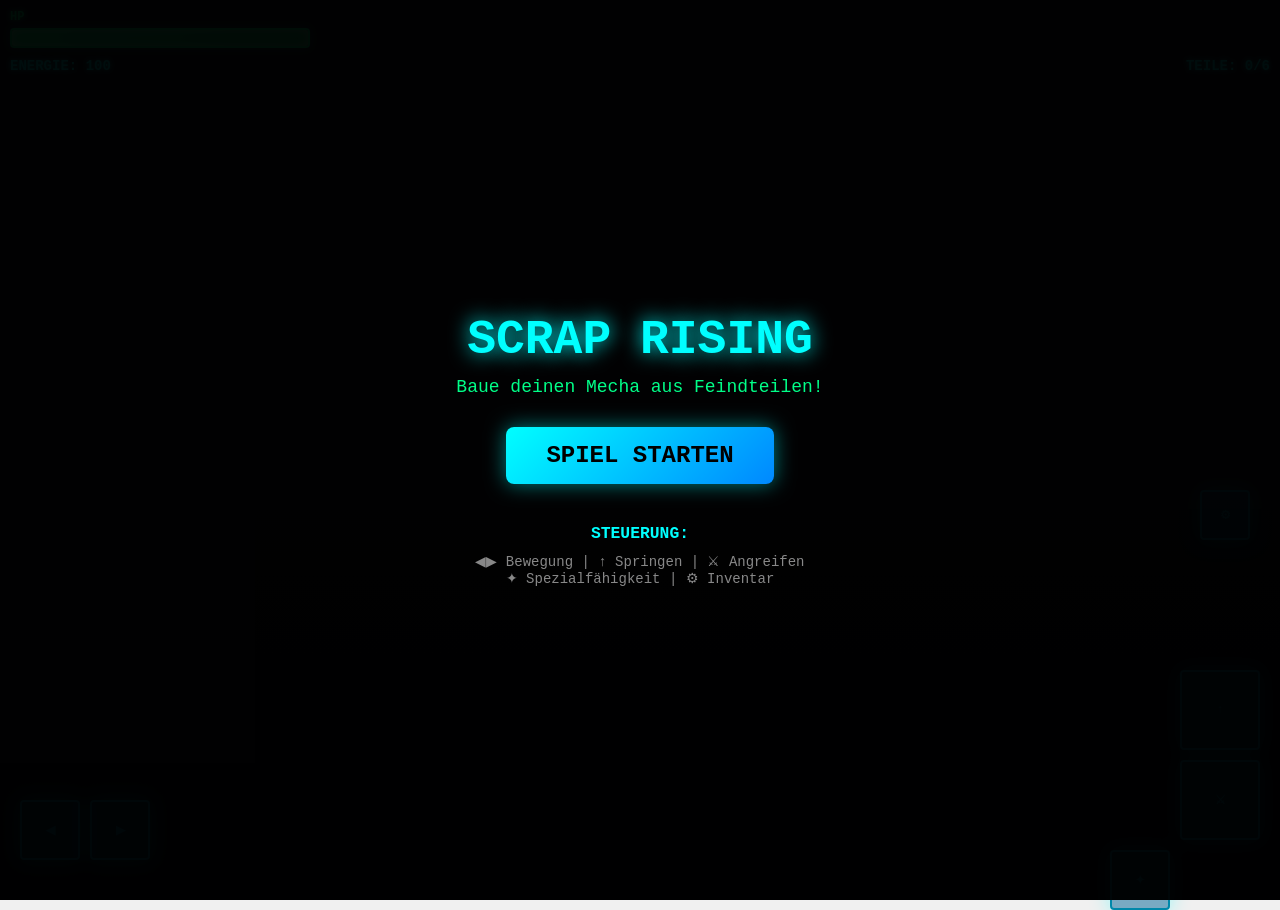
==== index.html @ 5afc449d "Integrate grid-based inventory system into Scrap Rising MAJOR INTEGRATION: - Copied all grid invento" ====
<!DOCTYPE html>
<html lang="de">
<head>
    <meta charset="UTF-8">
    <meta name="viewport" content="width=device-width, initial-scale=1.0, maximum-scale=1.0, user-scalable=no">
    <meta name="apple-mobile-web-app-capable" content="yes">
    <meta name="mobile-web-app-capable" content="yes">
    <title>Scrap Rising - Mobile Mecha Platformer</title>
    <link rel="stylesheet" href="css/style.css">
    <link rel="stylesheet" href="css/inventory.css">
    <link rel="stylesheet" href="css/animations.css">
    <link rel="stylesheet" href="css/mobile.css">
</head>
<body>
    <div id="game-container">
        <canvas id="gameCanvas"></canvas>

        <!-- HUD Overlay -->
        <div id="hud">
            <div class="hud-top">
                <div class="health-bar">
                    <div class="bar-label">HP</div>
                    <div class="bar-container">
                        <div id="playerHealthBar" class="bar-fill"></div>
                    </div>
                </div>
                <div class="boss-health" id="bossHealth" style="display: none;">
                    <div class="bar-label">BOSS</div>
                    <div class="bar-container">
                        <div id="bossHealthBar" class="bar-fill boss"></div>
                    </div>
                </div>
            </div>
            <div class="hud-info">
                <div id="energyDisplay">ENERGIE: <span id="energyValue">100</span></div>
                <div id="partsDisplay">TEILE: <span id="partsValue">0/6</span></div>
            </div>
        </div>

        <!-- Inventory Screen (hidden by default) -->
        <div id="inventoryScreen" class="screen-overlay" style="display: none;">
            <div class="inventory-container">
                <h2>INVENTAR</h2>
                <div class="inventory-filters">
                    <button class="filter-btn active" data-filter="all">ALLE</button>
                    <button class="filter-btn" data-filter="temporary">TEMPORÄR</button>
                    <button class="filter-btn" data-filter="permanent">PERMANENT</button>
                </div>

                <div class="equipped-section">
                    <h3>AUSGERÜSTET</h3>
                    <div class="equipped-grid">
                        <div class="equip-slot" data-slot="head">
                            <div class="slot-label">KOPF</div>
                            <div class="slot-content" id="equip-head"></div>
                        </div>
                        <div class="equip-slot" data-slot="torso">
                            <div class="slot-label">TORSO</div>
                            <div class="slot-content" id="equip-torso"></div>
                        </div>
                        <div class="equip-slot" data-slot="leftArm">
                            <div class="slot-label">L-ARM</div>
                            <div class="slot-content" id="equip-leftArm"></div>
                        </div>
                        <div class="equip-slot" data-slot="rightArm">
                            <div class="slot-label">R-ARM</div>
                            <div class="slot-content" id="equip-rightArm"></div>
                        </div>
                        <div class="equip-slot" data-slot="legs">
                            <div class="slot-label">BEINE</div>
                            <div class="slot-content" id="equip-legs"></div>
                        </div>
                        <div class="equip-slot" data-slot="back">
                            <div class="slot-label">RÜCKEN</div>
                            <div class="slot-content" id="equip-back"></div>
                        </div>
                    </div>
                </div>

                <div class="inventory-section">
                    <h3>GESAMMELTE TEILE</h3>
                    <div id="inventoryGrid" class="inventory-grid"></div>
                </div>

                <div class="combination-section">
                    <h3>KOMBINATION</h3>
                    <div class="combo-area">
                        <div class="combo-slots">
                            <div class="combo-slot" id="combo-slot-1"></div>
                            <div class="combo-slot" id="combo-slot-2"></div>
                            <div class="combo-slot" id="combo-slot-3"></div>
                        </div>
                        <div class="combo-arrow">→</div>
                        <div class="combo-result" id="combo-result"></div>
                    </div>
                    <button id="combineBtn" class="combine-btn" disabled>KOMBINIEREN</button>
                </div>

                <button id="closeInventory" class="close-btn">SCHLIESSEN</button>
            </div>
        </div>

        <!-- Touch Controls -->
        <div id="touchControls">
            <div class="dpad-container">
                <button class="control-btn dpad-btn" id="btnLeft" data-action="left">◀</button>
                <button class="control-btn dpad-btn" id="btnRight" data-action="right">▶</button>
            </div>
            <div class="action-container">
                <button class="control-btn action-btn" id="btnJump" data-action="jump">↑</button>
                <button class="control-btn action-btn" id="btnAttack" data-action="attack">⚔</button>
                <button class="control-btn special-btn" id="btnSpecial" data-action="special">✦</button>
                <button class="control-btn inv-btn" id="btnInventory" data-action="inventory">⚙</button>
            </div>
        </div>

        <!-- Start Screen -->
        <div id="startScreen" class="screen-overlay">
            <div class="start-container">
                <h1>SCRAP RISING</h1>
                <p class="tagline">Baue deinen Mecha aus Feindteilen!</p>
                <button id="startBtn" class="start-btn">SPIEL STARTEN</button>
                <div class="instructions">
                    <h3>STEUERUNG:</h3>
                    <p>◀▶ Bewegung | ↑ Springen | ⚔ Angreifen</p>
                    <p>✦ Spezialfähigkeit | ⚙ Inventar</p>
                </div>
            </div>
        </div>

        <!-- Game Over Screen -->
        <div id="gameOverScreen" class="screen-overlay" style="display: none;">
            <div class="gameover-container">
                <h1>GAME OVER</h1>
                <p id="gameOverMessage"></p>
                <button id="restartBtn" class="start-btn">NEUSTART</button>
            </div>
        </div>
    </div>

    <!-- Game Scripts -->
    <!-- Grid Inventory System (Core) -->
    <script src="js/parts.js"></script>
    <script src="js/rotation.js"></script>
    <script src="js/grid.js"></script>
    <script src="js/placement.js"></script>
    <script src="js/synergy.js"></script>
    <script src="js/autofit.js"></script>
    <script src="js/expansion.js"></script>
    <script src="js/touch.js"></script>
    <script src="js/ui.js"></script>

    <!-- Game Systems -->
    <script src="js/inventory.js"></script>
    <script src="js/player.js"></script>
    <script src="js/enemies.js"></script>
    <script src="js/boss.js"></script>
    <script src="js/levels.js"></script>
    <script src="js/game.js"></script>
</body>
</html>
---- css/style.css ----
* {
    margin: 0;
    padding: 0;
    box-sizing: border-box;
    -webkit-tap-highlight-color: transparent;
    user-select: none;
    -webkit-user-select: none;
}

body {
    font-family: 'Courier New', monospace;
    background: #0a0a0a;
    overflow: hidden;
    width: 100vw;
    height: 100vh;
    position: fixed;
}

#game-container {
    position: relative;
    width: 100vw;
    height: 100vh;
    background: linear-gradient(180deg, #1a1a2e 0%, #0f0f1e 100%);
}

#gameCanvas {
    display: block;
    width: 100%;
    height: 100%;
    touch-action: none;
}

/* HUD Styles */
#hud {
    position: absolute;
    top: 0;
    left: 0;
    right: 0;
    pointer-events: none;
    z-index: 10;
    padding: 10px;
}

.hud-top {
    display: flex;
    justify-content: space-between;
    gap: 10px;
    margin-bottom: 10px;
}

.health-bar, .boss-health {
    flex: 1;
    max-width: 300px;
}

.bar-label {
    color: #00ff88;
    font-size: 12px;
    font-weight: bold;
    margin-bottom: 4px;
    text-shadow: 0 0 5px #00ff88;
}

.bar-container {
    background: rgba(0, 0, 0, 0.7);
    border: 2px solid #00ff88;
    border-radius: 4px;
    height: 20px;
    overflow: hidden;
    box-shadow: 0 0 10px rgba(0, 255, 136, 0.3);
}

.bar-fill {
    height: 100%;
    background: linear-gradient(90deg, #00ff88 0%, #00cc66 100%);
    transition: width 0.3s ease;
    width: 100%;
    box-shadow: inset 0 0 10px rgba(255, 255, 255, 0.5);
}

.bar-fill.boss {
    background: linear-gradient(90deg, #ff0066 0%, #cc0044 100%);
}

.hud-info {
    display: flex;
    justify-content: space-between;
    color: #00ffff;
    font-size: 14px;
    text-shadow: 0 0 5px #00ffff;
    font-weight: bold;
}

/* Touch Controls */
#touchControls {
    position: absolute;
    bottom: 0;
    left: 0;
    right: 0;
    height: 200px;
    z-index: 20;
    pointer-events: none;
}

.dpad-container {
    position: absolute;
    left: 20px;
    bottom: 40px;
    display: flex;
    gap: 10px;
}

.action-container {
    position: absolute;
    right: 20px;
    bottom: 40px;
    display: flex;
    flex-direction: column;
    align-items: flex-end;
    gap: 10px;
}

.control-btn {
    pointer-events: auto;
    border: 3px solid #00ffff;
    background: rgba(0, 100, 150, 0.5);
    color: #00ffff;
    font-size: 24px;
    font-weight: bold;
    border-radius: 50%;
    width: 70px;
    height: 70px;
    display: flex;
    align-items: center;
    justify-content: center;
    cursor: pointer;
    transition: all 0.1s;
    box-shadow: 0 0 20px rgba(0, 255, 255, 0.4);
    touch-action: none;
}

.control-btn:active {
    background: rgba(0, 255, 255, 0.6);
    transform: scale(0.95);
    box-shadow: 0 0 30px rgba(0, 255, 255, 0.8);
}

.dpad-btn {
    width: 60px;
    height: 60px;
    font-size: 20px;
}

.action-btn {
    width: 80px;
    height: 80px;
}

.special-btn {
    width: 60px;
    height: 60px;
    background: rgba(150, 0, 150, 0.5);
    border-color: #ff00ff;
    color: #ff00ff;
    font-size: 20px;
    align-self: flex-end;
    margin-right: 90px;
    margin-bottom: -50px;
}

.special-btn:active {
    background: rgba(255, 0, 255, 0.6);
    box-shadow: 0 0 30px rgba(255, 0, 255, 0.8);
}

.inv-btn {
    width: 50px;
    height: 50px;
    font-size: 20px;
    position: absolute;
    top: -180px;
    right: 10px;
    background: rgba(100, 100, 100, 0.5);
    border-color: #888;
    color: #fff;
}

.inv-btn:active {
    background: rgba(150, 150, 150, 0.6);
}

/* Screen Overlays */
.screen-overlay {
    position: absolute;
    top: 0;
    left: 0;
    right: 0;
    bottom: 0;
    background: rgba(0, 0, 0, 0.95);
    z-index: 100;
    display: flex;
    align-items: center;
    justify-content: center;
    pointer-events: auto;
}

/* Start Screen */
.start-container {
    text-align: center;
    color: #00ffff;
    padding: 20px;
}

.start-container h1 {
    font-size: 48px;
    margin-bottom: 10px;
    text-shadow: 0 0 20px #00ffff;
    animation: glow 2s ease-in-out infinite;
}

@keyframes glow {
    0%, 100% { text-shadow: 0 0 20px #00ffff, 0 0 40px #00ffff; }
    50% { text-shadow: 0 0 30px #00ffff, 0 0 60px #00ffff, 0 0 80px #00ffff; }
}

.tagline {
    font-size: 18px;
    margin-bottom: 30px;
    color: #00ff88;
}

.start-btn {
    background: linear-gradient(135deg, #00ffff 0%, #0088ff 100%);
    border: none;
    color: #000;
    font-size: 24px;
    font-weight: bold;
    padding: 15px 40px;
    border-radius: 8px;
    cursor: pointer;
    box-shadow: 0 0 20px rgba(0, 255, 255, 0.5);
    transition: all 0.3s;
    font-family: 'Courier New', monospace;
}

.start-btn:active {
    transform: scale(0.95);
    box-shadow: 0 0 30px rgba(0, 255, 255, 0.8);
}

.instructions {
    margin-top: 40px;
    font-size: 14px;
    color: #888;
}

.instructions h3 {
    color: #00ffff;
    margin-bottom: 10px;
}

/* Game Over Screen */
.gameover-container {
    text-align: center;
    color: #ff0066;
    padding: 20px;
}

.gameover-container h1 {
    font-size: 48px;
    margin-bottom: 20px;
    text-shadow: 0 0 20px #ff0066;
}

/* Inventory Screen */
.inventory-container {
    width: 95%;
    max-width: 800px;
    height: 90%;
    background: rgba(10, 10, 30, 0.98);
    border: 3px solid #00ffff;
    border-radius: 10px;
    padding: 20px;
    overflow-y: auto;
    color: #fff;
    box-shadow: 0 0 40px rgba(0, 255, 255, 0.5);
}

.inventory-container h2 {
    text-align: center;
    color: #00ffff;
    margin-bottom: 20px;
    text-shadow: 0 0 10px #00ffff;
}

.inventory-filters {
    display: flex;
    justify-content: center;
    gap: 10px;
    margin-bottom: 20px;
}

.filter-btn {
    background: rgba(0, 100, 150, 0.5);
    border: 2px solid #00ffff;
    color: #00ffff;
    padding: 8px 16px;
    border-radius: 4px;
    cursor: pointer;
    font-family: 'Courier New', monospace;
    font-size: 12px;
    transition: all 0.2s;
}

.filter-btn.active {
    background: rgba(0, 255, 255, 0.5);
    color: #000;
    box-shadow: 0 0 15px rgba(0, 255, 255, 0.8);
}

.equipped-section, .inventory-section, .combination-section {
    margin-bottom: 25px;
    padding: 15px;
    background: rgba(0, 0, 0, 0.3);
    border: 1px solid #00ffff;
    border-radius: 5px;
}

.equipped-section h3, .inventory-section h3, .combination-section h3 {
    color: #00ff88;
    margin-bottom: 15px;
    font-size: 16px;
}

.equipped-grid {
    display: grid;
    grid-template-columns: repeat(3, 1fr);
    gap: 10px;
}

.equip-slot {
    background: rgba(0, 50, 80, 0.5);
    border: 2px solid #00ffff;
    border-radius: 5px;
    padding: 8px;
    text-align: center;
    min-height: 80px;
}

.slot-label {
    font-size: 10px;
    color: #00ffff;
    margin-bottom: 5px;
}

.slot-content {
    min-height: 50px;
    display: flex;
    align-items: center;
    justify-content: center;
    font-size: 12px;
}

.inventory-grid {
    display: grid;
    grid-template-columns: repeat(4, 1fr);
    gap: 10px;
    max-height: 300px;
    overflow-y: auto;
}

.inventory-item {
    background: rgba(50, 50, 50, 0.8);
    border: 2px solid #666;
    border-radius: 5px;
    padding: 10px;
    text-align: center;
    cursor: pointer;
    transition: all 0.2s;
    font-size: 11px;
}

.inventory-item:hover {
    transform: scale(1.05);
    border-color: #00ffff;
}

.inventory-item.common { border-color: #888; }
.inventory-item.uncommon { border-color: #00ff00; }
.inventory-item.rare { border-color: #0088ff; }
.inventory-item.epic { border-color: #aa00ff; }
.inventory-item.super { border-color: #ffaa00; box-shadow: 0 0 10px #ffaa00; }
.inventory-item.mega {
    border-color: #ff00ff;
    box-shadow: 0 0 15px #ff00ff;
    animation: rainbow 3s linear infinite;
}

@keyframes rainbow {
    0% { border-color: #ff0000; }
    16% { border-color: #ff8800; }
    33% { border-color: #ffff00; }
    50% { border-color: #00ff00; }
    66% { border-color: #0088ff; }
    83% { border-color: #aa00ff; }
    100% { border-color: #ff0000; }
}

.inventory-item.temporary::after {
    content: '⏱';
    position: absolute;
    top: 2px;
    right: 2px;
    font-size: 14px;
}

.inventory-item.permanent::after {
    content: '✓';
    position: absolute;
    top: 2px;
    right: 2px;
    font-size: 14px;
    color: #00ff00;
}

.combo-area {
    display: flex;
    align-items: center;
    justify-content: center;
    gap: 15px;
    margin-bottom: 15px;
}

.combo-slots {
    display: flex;
    gap: 10px;
}

.combo-slot {
    width: 60px;
    height: 60px;
    background: rgba(0, 50, 80, 0.5);
    border: 2px dashed #00ffff;
    border-radius: 5px;
    display: flex;
    align-items: center;
    justify-content: center;
    font-size: 11px;
}

.combo-arrow {
    font-size: 30px;
    color: #00ffff;
}

.combo-result {
    width: 80px;
    height: 80px;
    background: rgba(0, 80, 50, 0.5);
    border: 2px solid #00ff88;
    border-radius: 5px;
    display: flex;
    align-items: center;
    justify-content: center;
    font-size: 12px;
}

.combine-btn {
    width: 100%;
    background: linear-gradient(135deg, #00ff88 0%, #00aa55 100%);
    border: none;
    color: #000;
    font-size: 18px;
    font-weight: bold;
    padding: 12px;
    border-radius: 5px;
    cursor: pointer;
    font-family: 'Courier New', monospace;
    transition: all 0.2s;
}

.combine-btn:disabled {
    background: #333;
    color: #666;
    cursor: not-allowed;
}

.combine-btn:not(:disabled):active {
    transform: scale(0.98);
}

.close-btn {
    width: 100%;
    background: rgba(100, 100, 100, 0.5);
    border: 2px solid #888;
    color: #fff;
    font-size: 16px;
    font-weight: bold;
    padding: 10px;
    border-radius: 5px;
    cursor: pointer;
    margin-top: 10px;
    font-family: 'Courier New', monospace;
}

.close-btn:active {
    background: rgba(150, 150, 150, 0.5);
}

/* Responsive adjustments */
@media (max-width: 600px) {
    .equipped-grid {
        grid-template-columns: repeat(2, 1fr);
    }

    .inventory-grid {
        grid-template-columns: repeat(3, 1fr);
    }

    .start-container h1 {
        font-size: 36px;
    }
}
---- css/inventory.css ----
/* Main Inventory System Styles */

* {
    margin: 0;
    padding: 0;
    box-sizing: border-box;
    -webkit-tap-highlight-color: transparent;
    user-select: none;
    -webkit-user-select: none;
}

:root {
    /* Color Palette */
    --bg-primary: #0a0a0a;
    --bg-secondary: #1a1a2e;
    --bg-tertiary: #16213e;
    --border-primary: #00ffff;
    --border-secondary: #0088aa;
    --text-primary: #ffffff;
    --text-secondary: #00ffff;
    --text-tertiary: #888888;

    /* Rarity Colors */
    --rarity-common: #888888;
    --rarity-uncommon: #00ff00;
    --rarity-rare: #0088ff;
    --rarity-epic: #aa00ff;
    --rarity-legendary: #ff8800;

    /* State Colors */
    --valid-green: #00ff88;
    --invalid-red: #ff0044;
    --warning-yellow: #ffdd00;
    --synergy-gold: #ffd700;

    /* Grid */
    --slot-size: 40px;
    --slot-gap: 2px;
}

body {
    font-family: 'Courier New', monospace;
    background: var(--bg-primary);
    color: var(--text-primary);
    overflow: hidden;
    width: 100vw;
    height: 100vh;
}

#app {
    width: 100vw;
    height: 100vh;
    display: flex;
    flex-direction: column;
}

/* Header */
#header {
    background: var(--bg-secondary);
    border-bottom: 2px solid var(--border-primary);
    padding: 10px 15px;
    display: flex;
    justify-content: space-between;
    align-items: center;
    box-shadow: 0 2px 10px rgba(0, 255, 255, 0.3);
    z-index: 100;
}

#headerTitle {
    font-size: 20px;
    color: var(--text-secondary);
    text-shadow: 0 0 10px var(--border-primary);
    letter-spacing: 2px;
}

.header-btn {
    background: rgba(0, 100, 150, 0.5);
    border: 2px solid var(--border-primary);
    color: var(--text-secondary);
    padding: 8px 16px;
    border-radius: 4px;
    font-family: 'Courier New', monospace;
    font-size: 14px;
    font-weight: bold;
    cursor: pointer;
    transition: all 0.2s;
}

.header-btn:active {
    transform: scale(0.95);
    background: rgba(0, 255, 255, 0.3);
}

.header-btn.primary {
    background: linear-gradient(135deg, var(--border-primary) 0%, #0088aa 100%);
    color: #000;
    box-shadow: 0 0 15px rgba(0, 255, 255, 0.5);
}

/* Main Container */
#mainContainer {
    flex: 1;
    display: flex;
    flex-direction: column;
    overflow: hidden;
}

.view-container {
    flex: 1;
    overflow-y: auto;
    padding: 15px;
}

/* Body Overview */
.body-silhouette {
    display: flex;
    flex-direction: column;
    align-items: center;
    gap: 15px;
    max-width: 600px;
    margin: 0 auto;
}

.body-row {
    display: flex;
    gap: 15px;
    justify-content: center;
    width: 100%;
}

.body-part-btn {
    background: var(--bg-tertiary);
    border: 3px solid var(--border-secondary);
    border-radius: 8px;
    padding: 15px;
    min-width: 120px;
    text-align: center;
    cursor: pointer;
    transition: all 0.3s;
    position: relative;
}

.body-part-btn:hover,
.body-part-btn:active {
    border-color: var(--border-primary);
    background: rgba(0, 255, 255, 0.1);
    transform: translateY(-3px);
    box-shadow: 0 5px 20px rgba(0, 255, 255, 0.4);
}

.part-icon {
    font-size: 32px;
    margin-bottom: 8px;
}

.body-part-btn span {
    display: block;
    font-size: 12px;
    font-weight: bold;
    color: var(--text-secondary);
    margin-bottom: 5px;
}

.part-fill {
    font-size: 10px;
    color: var(--text-tertiary);
    background: rgba(0, 0, 0, 0.5);
    padding: 3px 6px;
    border-radius: 3px;
    margin-top: 5px;
}

/* Stats Panel */
.stats-panel {
    background: var(--bg-tertiary);
    border: 2px solid var(--border-secondary);
    border-radius: 8px;
    padding: 15px;
    margin-top: 20px;
    max-width: 600px;
    margin-left: auto;
    margin-right: auto;
}

.stats-panel h3 {
    color: var(--text-secondary);
    margin-bottom: 15px;
    text-align: center;
    text-shadow: 0 0 10px var(--border-primary);
}

.stat-row {
    display: flex;
    align-items: center;
    margin-bottom: 10px;
    gap: 10px;
}

.stat-row span {
    min-width: 80px;
    font-size: 12px;
    color: var(--text-tertiary);
}

.stat-bar {
    flex: 1;
    height: 20px;
    background: rgba(0, 0, 0, 0.5);
    border: 1px solid var(--border-secondary);
    border-radius: 3px;
    overflow: hidden;
    position: relative;
}

.stat-fill {
    height: 100%;
    background: linear-gradient(90deg, var(--valid-green) 0%, #00aa66 100%);
    display: flex;
    align-items: center;
    justify-content: center;
    font-size: 11px;
    font-weight: bold;
    color: #000;
    transition: width 0.3s;
}

/* Grid View */
#gridView {
    display: flex;
    flex-direction: column;
    gap: 15px;
}

.grid-header {
    display: flex;
    justify-content: space-between;
    align-items: center;
    flex-wrap: wrap;
    gap: 10px;
}

#gridTitle {
    color: var(--text-secondary);
    font-size: 18px;
    text-shadow: 0 0 10px var(--border-primary);
}

.grid-controls {
    display: flex;
    gap: 10px;
}

.control-btn {
    background: rgba(0, 100, 150, 0.5);
    border: 2px solid var(--border-primary);
    color: var(--text-secondary);
    padding: 8px 12px;
    border-radius: 4px;
    font-family: 'Courier New', monospace;
    font-size: 12px;
    cursor: pointer;
    transition: all 0.2s;
    display: flex;
    align-items: center;
    gap: 5px;
}

.control-btn:active {
    transform: scale(0.95);
}

.control-btn.danger {
    border-color: var(--invalid-red);
    color: var(--invalid-red);
}

.control-btn.danger:active {
    background: rgba(255, 0, 68, 0.3);
}

.rotate-icon {
    font-size: 16px;
    display: inline-block;
}

/* Canvas Container */
.canvas-container {
    background: var(--bg-secondary);
    border: 3px solid var(--border-primary);
    border-radius: 8px;
    padding: 20px;
    display: flex;
    justify-content: center;
    align-items: center;
    box-shadow: 0 0 20px rgba(0, 255, 255, 0.3);
    min-height: 400px;
    overflow: auto;
}

#gridCanvas {
    display: block;
    cursor: crosshair;
    image-rendering: pixelated;
}

/* Part Info Panel */
.part-info-panel {
    background: var(--bg-tertiary);
    border: 2px solid var(--border-secondary);
    border-radius: 8px;
    padding: 15px;
}

#selectedPartInfo h3 {
    color: var(--text-secondary);
    margin-bottom: 10px;
}

.part-stats {
    font-size: 12px;
    color: var(--text-tertiary);
    margin-bottom: 10px;
}

.part-synergies {
    font-size: 11px;
    color: var(--synergy-gold);
}

.hint-text {
    text-align: center;
    color: var(--text-tertiary);
    font-size: 12px;
    font-style: italic;
}

/* Synergies Active */
.synergies-active {
    background: rgba(255, 215, 0, 0.1);
    border: 2px solid var(--synergy-gold);
    border-radius: 8px;
    padding: 15px;
}

.synergies-active h4 {
    color: var(--synergy-gold);
    margin-bottom: 10px;
    font-size: 14px;
}

#synergyList {
    display: flex;
    flex-direction: column;
    gap: 8px;
}

.synergy-item {
    background: rgba(255, 215, 0, 0.2);
    padding: 8px;
    border-radius: 4px;
    font-size: 12px;
    display: flex;
    align-items: center;
    gap: 8px;
}

.synergy-icon {
    font-size: 16px;
}

/* Inventory Bar */
#inventoryBar {
    background: var(--bg-secondary);
    border-top: 3px solid var(--border-primary);
    padding: 15px;
    max-height: 250px;
    display: flex;
    flex-direction: column;
    box-shadow: 0 -2px 10px rgba(0, 255, 255, 0.3);
}

.inventory-header {
    display: flex;
    justify-content: space-between;
    align-items: center;
    margin-bottom: 10px;
}

.inventory-header h3 {
    font-size: 14px;
    color: var(--text-secondary);
}

.inventory-controls {
    display: flex;
    gap: 10px;
}

.filter-select {
    background: var(--bg-tertiary);
    border: 2px solid var(--border-secondary);
    color: var(--text-secondary);
    padding: 5px 10px;
    border-radius: 4px;
    font-family: 'Courier New', monospace;
    font-size: 11px;
    cursor: pointer;
}

.inventory-scroll {
    flex: 1;
    overflow-x: auto;
    overflow-y: hidden;
}

.inventory-parts {
    display: flex;
    gap: 10px;
    padding: 10px 0;
}

.inventory-item {
    background: var(--bg-tertiary);
    border: 2px solid var(--rarity-common);
    border-radius: 6px;
    padding: 10px;
    min-width: 80px;
    text-align: center;
    cursor: pointer;
    transition: all 0.2s;
    position: relative;
    flex-shrink: 0;
}

.inventory-item:hover,
.inventory-item:active {
    transform: translateY(-5px);
    box-shadow: 0 5px 20px rgba(0, 255, 255, 0.4);
}

.inventory-item.selected {
    border-color: var(--border-primary);
    box-shadow: 0 0 20px var(--border-primary);
}

.inventory-item.uncommon { border-color: var(--rarity-uncommon); }
.inventory-item.rare { border-color: var(--rarity-rare); }
.inventory-item.epic { border-color: var(--rarity-epic); }
.inventory-item.legendary { border-color: var(--rarity-legendary); }

.item-shape-preview {
    width: 60px;
    height: 60px;
    margin: 0 auto 8px;
    display: grid;
    gap: 2px;
}

.item-name {
    font-size: 11px;
    font-weight: bold;
    margin-bottom: 4px;
}

.item-size {
    font-size: 9px;
    color: var(--text-tertiary);
}

.inventory-pagination {
    display: flex;
    justify-content: center;
    align-items: center;
    gap: 15px;
    margin-top: 10px;
}

.page-btn {
    background: rgba(0, 100, 150, 0.5);
    border: 2px solid var(--border-secondary);
    color: var(--text-secondary);
    width: 35px;
    height: 35px;
    border-radius: 4px;
    font-size: 16px;
    cursor: pointer;
    transition: all 0.2s;
}

.page-btn:disabled {
    opacity: 0.3;
    cursor: not-allowed;
}

.page-btn:not(:disabled):active {
    transform: scale(0.95);
    background: rgba(0, 255, 255, 0.3);
}

#pageInfo {
    font-size: 12px;
    color: var(--text-tertiary);
}

/* Tooltip */
.tooltip {
    position: fixed;
    background: rgba(0, 0, 0, 0.95);
    border: 2px solid var(--border-primary);
    border-radius: 6px;
    padding: 10px;
    font-size: 12px;
    color: var(--text-primary);
    pointer-events: none;
    z-index: 1000;
    box-shadow: 0 0 20px rgba(0, 255, 255, 0.5);
    max-width: 250px;
}

/* Notification Toast */
.toast {
    position: fixed;
    top: 80px;
    left: 50%;
    transform: translateX(-50%);
    background: var(--bg-secondary);
    border: 2px solid var(--valid-green);
    border-radius: 6px;
    padding: 15px 25px;
    font-size: 14px;
    color: var(--text-primary);
    box-shadow: 0 0 30px rgba(0, 255, 136, 0.6);
    z-index: 2000;
    animation: slideDown 0.3s ease-out;
}

.toast.error {
    border-color: var(--invalid-red);
    box-shadow: 0 0 30px rgba(255, 0, 68, 0.6);
}

.toast.warning {
    border-color: var(--warning-yellow);
    box-shadow: 0 0 30px rgba(255, 221, 0, 0.6);
}

/* Debug Panel */
.debug-panel {
    position: fixed;
    bottom: 10px;
    right: 10px;
    background: rgba(0, 0, 0, 0.9);
    border: 2px solid var(--text-tertiary);
    border-radius: 6px;
    padding: 10px;
    font-size: 10px;
    color: var(--text-tertiary);
    z-index: 9999;
    max-width: 200px;
}

.debug-panel h4 {
    margin-bottom: 5px;
    color: var(--text-secondary);
}

#toggleDebug {
    margin-top: 10px;
    width: 100%;
    padding: 5px;
    font-size: 10px;
    background: var(--bg-tertiary);
    border: 1px solid var(--text-tertiary);
    color: var(--text-tertiary);
    cursor: pointer;
    border-radius: 3px;
}

.debug-panel.hidden {
    display: none;
}
---- css/animations.css ----
/* Animation Styles for Grid Inventory System */

/* Slide Down (for toast) */
@keyframes slideDown {
    from {
        transform: translateX(-50%) translateY(-100px);
        opacity: 0;
    }
    to {
        transform: translateX(-50%) translateY(0);
        opacity: 1;
    }
}

/* Fade In */
@keyframes fadeIn {
    from { opacity: 0; }
    to { opacity: 1; }
}

/* Fade Out */
@keyframes fadeOut {
    from { opacity: 1; }
    to { opacity: 0; }
}

/* Pulse (for synergy glow) */
@keyframes pulse {
    0%, 100% {
        box-shadow: 0 0 10px var(--synergy-gold);
        border-color: var(--synergy-gold);
    }
    50% {
        box-shadow: 0 0 30px var(--synergy-gold), 0 0 50px var(--synergy-gold);
        border-color: #fff;
    }
}

/* Shake (for invalid placement) */
@keyframes shake {
    0%, 100% { transform: translateX(0); }
    10%, 30%, 50%, 70%, 90% { transform: translateX(-5px); }
    20%, 40%, 60%, 80% { transform: translateX(5px); }
}

/* Glow (for highlighted slots) */
@keyframes glow {
    0%, 100% {
        box-shadow: 0 0 5px var(--valid-green);
    }
    50% {
        box-shadow: 0 0 20px var(--valid-green), 0 0 30px var(--valid-green);
    }
}

/* Rotate (for rotating parts) */
@keyframes rotate360 {
    from { transform: rotate(0deg); }
    to { transform: rotate(360deg); }
}

/* Bounce (for part placement) */
@keyframes bounce {
    0%, 100% { transform: scale(1); }
    50% { transform: scale(1.1); }
}

/* Slide In From Right */
@keyframes slideInRight {
    from {
        transform: translateX(100%);
        opacity: 0;
    }
    to {
        transform: translateX(0);
        opacity: 1;
    }
}

/* Slide Out To Right */
@keyframes slideOutRight {
    from {
        transform: translateX(0);
        opacity: 1;
    }
    to {
        transform: translateX(100%);
        opacity: 0;
    }
}

/* Pop In (for grid slots expanding) */
@keyframes popIn {
    0% {
        transform: scale(0);
        opacity: 0;
    }
    50% {
        transform: scale(1.2);
    }
    100% {
        transform: scale(1);
        opacity: 1;
    }
}

/* Sparkle (for legendary items) */
@keyframes sparkle {
    0%, 100% {
        box-shadow:
            0 0 10px var(--rarity-legendary),
            2px 2px 15px var(--rarity-legendary),
            -2px -2px 15px var(--rarity-legendary);
    }
    25% {
        box-shadow:
            0 0 20px var(--rarity-legendary),
            5px -5px 20px var(--rarity-legendary),
            -5px 5px 20px var(--rarity-legendary);
    }
    50% {
        box-shadow:
            0 0 15px var(--rarity-legendary),
            -5px 5px 20px var(--rarity-legendary),
            5px -5px 20px var(--rarity-legendary);
    }
    75% {
        box-shadow:
            0 0 25px var(--rarity-legendary),
            -5px -5px 20px var(--rarity-legendary),
            5px 5px 20px var(--rarity-legendary);
    }
}

/* Overload Warning (red pulsing) */
@keyframes overloadWarning {
    0%, 100% {
        border-color: var(--invalid-red);
        box-shadow: 0 0 10px var(--invalid-red);
    }
    50% {
        border-color: #ff3366;
        box-shadow: 0 0 30px var(--invalid-red), 0 0 50px var(--invalid-red);
        transform: scale(1.02);
    }
}

/* Lightning (for synergy activation) */
@keyframes lightning {
    0%, 90%, 100% { opacity: 0; }
    95% { opacity: 1; }
}

/* Float (for dragging parts) */
@keyframes float {
    0%, 100% { transform: translateY(0px); }
    50% { transform: translateY(-5px); }
}

/* === Applied Animation Classes === */

.animate-pulse {
    animation: pulse 2s ease-in-out infinite;
}

.animate-shake {
    animation: shake 0.5s ease-in-out;
}

.animate-glow {
    animation: glow 1.5s ease-in-out infinite;
}

.animate-bounce {
    animation: bounce 0.3s ease-out;
}

.animate-rotate {
    animation: rotate360 0.3s ease-out;
}

.animate-fadein {
    animation: fadeIn 0.3s ease-out;
}

.animate-fadeout {
    animation: fadeOut 0.3s ease-out;
}

.animate-slidein {
    animation: slideInRight 0.3s ease-out;
}

.animate-slideout {
    animation: slideOutRight 0.3s ease-out;
}

.animate-popin {
    animation: popIn 0.4s cubic-bezier(0.68, -0.55, 0.265, 1.55);
}

.animate-sparkle {
    animation: sparkle 2s ease-in-out infinite;
}

.animate-overload {
    animation: overloadWarning 1s ease-in-out infinite;
}

.animate-float {
    animation: float 2s ease-in-out infinite;
}

/* Canvas-specific animations (applied via JS) */
.grid-slot-highlight {
    transition: all 0.2s ease-out;
}

.grid-slot-invalid {
    filter: brightness(1.5);
}

.part-dragging {
    opacity: 0.7;
    cursor: grabbing !important;
}

/* Particle effects (when parts are placed/removed) */
.particle {
    position: absolute;
    width: 4px;
    height: 4px;
    background: var(--border-primary);
    border-radius: 50%;
    pointer-events: none;
    animation: particleFly 0.8s ease-out forwards;
}

@keyframes particleFly {
    0% {
        transform: translate(0, 0) scale(1);
        opacity: 1;
    }
    100% {
        transform: translate(var(--tx), var(--ty)) scale(0);
        opacity: 0;
    }
}

/* Synergy line effect (drawn between parts) */
.synergy-line {
    position: absolute;
    height: 2px;
    background: linear-gradient(90deg,
        transparent 0%,
        var(--synergy-gold) 50%,
        transparent 100%);
    pointer-events: none;
    animation: synergyPulse 1.5s ease-in-out infinite;
    box-shadow: 0 0 10px var(--synergy-gold);
}

@keyframes synergyPulse {
    0%, 100% { opacity: 0.5; }
    50% { opacity: 1; }
}

/* Grid expansion animation */
.grid-expanding {
    animation: gridExpand 0.5s cubic-bezier(0.68, -0.55, 0.265, 1.55);
}

@keyframes gridExpand {
    0% {
        transform: scale(0.9);
        opacity: 0.5;
    }
    50% {
        transform: scale(1.05);
    }
    100% {
        transform: scale(1);
        opacity: 1;
    }
}

/* Lock/Unlock slot animation */
.slot-unlock {
    animation: slotUnlock 0.6s ease-out;
}

@keyframes slotUnlock {
    0% {
        transform: scale(0);
        opacity: 0;
        filter: brightness(3);
    }
    60% {
        transform: scale(1.2);
        filter: brightness(2);
    }
    100% {
        transform: scale(1);
        opacity: 1;
        filter: brightness(1);
    }
}

/* Touch ripple effect */
.touch-ripple {
    position: absolute;
    border-radius: 50%;
    background: rgba(0, 255, 255, 0.4);
    pointer-events: none;
    animation: ripple 0.6s ease-out;
}

@keyframes ripple {
    0% {
        transform: scale(0);
        opacity: 1;
    }
    100% {
        transform: scale(4);
        opacity: 0;
    }
}

/* Part shimmer (for rare parts in inventory) */
.part-shimmer {
    position: relative;
    overflow: hidden;
}

.part-shimmer::before {
    content: '';
    position: absolute;
    top: -50%;
    left: -50%;
    width: 200%;
    height: 200%;
    background: linear-gradient(
        45deg,
        transparent 30%,
        rgba(255, 255, 255, 0.3) 50%,
        transparent 70%
    );
    animation: shimmer 3s ease-in-out infinite;
}

@keyframes shimmer {
    0% { transform: translateX(-100%) translateY(-100%) rotate(45deg); }
    100% { transform: translateX(100%) translateY(100%) rotate(45deg); }
}

/* Hover lift effect */
.hover-lift {
    transition: transform 0.2s ease-out, box-shadow 0.2s ease-out;
}

.hover-lift:hover {
    transform: translateY(-5px);
    box-shadow: 0 10px 25px rgba(0, 255, 255, 0.4);
}

/* Loading spinner */
.spinner {
    border: 3px solid rgba(0, 255, 255, 0.2);
    border-top: 3px solid var(--border-primary);
    border-radius: 50%;
    width: 30px;
    height: 30px;
    animation: spin 1s linear infinite;
}

@keyframes spin {
    0% { transform: rotate(0deg); }
    100% { transform: rotate(360deg); }
}

/* Success checkmark animation */
.checkmark {
    width: 50px;
    height: 50px;
    border-radius: 50%;
    display: block;
    stroke-width: 3;
    stroke: var(--valid-green);
    stroke-miterlimit: 10;
    box-shadow: inset 0px 0px 0px var(--valid-green);
    animation: checkmarkFill 0.4s ease-in-out 0.4s forwards,
               checkmarkScale 0.3s ease-in-out 0.9s both;
}

.checkmark-circle {
    stroke-dasharray: 166;
    stroke-dashoffset: 166;
    stroke-width: 2;
    stroke-miterlimit: 10;
    stroke: var(--valid-green);
    fill: none;
    animation: checkmarkStroke 0.6s cubic-bezier(0.65, 0, 0.45, 1) forwards;
}

.checkmark-check {
    transform-origin: 50% 50%;
    stroke-dasharray: 48;
    stroke-dashoffset: 48;
    animation: checkmarkStroke 0.3s cubic-bezier(0.65, 0, 0.45, 1) 0.8s forwards;
}

@keyframes checkmarkStroke {
    100% { stroke-dashoffset: 0; }
}

@keyframes checkmarkScale {
    0%, 100% { transform: none; }
    50% { transform: scale3d(1.1, 1.1, 1); }
}

@keyframes checkmarkFill {
    100% { box-shadow: inset 0px 0px 0px 30px var(--valid-green); }
}
---- css/mobile.css ----
/* Mobile-Specific Styles for Grid Inventory System */

/* Touch optimizations */
@media (max-width: 768px) {
    :root {
        --slot-size: 35px;
        --slot-gap: 1px;
    }

    /* Larger touch targets */
    .body-part-btn {
        min-width: 100px;
        padding: 12px;
    }

    .part-icon {
        font-size: 28px;
    }

    .control-btn,
    .header-btn {
        padding: 10px 14px;
        font-size: 13px;
        min-width: 44px; /* iOS minimum touch target */
        min-height: 44px;
    }

    /* Adjust grid for smaller screens */
    .canvas-container {
        padding: 10px;
        min-height: 300px;
    }

    /* Inventory bar adjustments */
    #inventoryBar {
        max-height: 200px;
        padding: 10px;
    }

    .inventory-item {
        min-width: 70px;
        padding: 8px;
    }

    .item-shape-preview {
        width: 50px;
        height: 50px;
    }

    /* Simplify stats panel on mobile */
    .stats-panel {
        padding: 10px;
    }

    .stat-row {
        font-size: 11px;
    }

    .stat-row span {
        min-width: 60px;
    }

    /* Header adjustments */
    #headerTitle {
        font-size: 16px;
    }

    /* Grid view tweaks */
    .grid-header {
        flex-direction: column;
        align-items: flex-start;
    }

    .grid-controls {
        width: 100%;
        justify-content: space-between;
    }
}

/* Very small screens (phones in portrait) */
@media (max-width: 480px) {
    :root {
        --slot-size: 30px;
    }

    #headerTitle {
        font-size: 14px;
        letter-spacing: 1px;
    }

    .header-btn {
        padding: 8px 12px;
        font-size: 12px;
    }

    .body-part-btn {
        min-width: 85px;
        padding: 10px;
    }

    .body-part-btn span {
        font-size: 11px;
    }

    .part-icon {
        font-size: 24px;
    }

    .part-fill {
        font-size: 9px;
        padding: 2px 4px;
    }

    .stats-panel h3 {
        font-size: 12px;
    }

    .stat-bar {
        height: 16px;
    }

    .stat-fill {
        font-size: 10px;
    }

    .inventory-item {
        min-width: 60px;
        padding: 6px;
    }

    .item-shape-preview {
        width: 40px;
        height: 40px;
    }

    .item-name {
        font-size: 10px;
    }

    .item-size {
        font-size: 8px;
    }

    .control-btn {
        padding: 8px 10px;
        font-size: 11px;
    }

    /* Debug panel smaller on mobile */
    .debug-panel {
        font-size: 9px;
        padding: 8px;
        max-width: 150px;
    }
}

/* Landscape mode optimizations */
@media (max-width: 900px) and (orientation: landscape) {
    #app {
        flex-direction: row;
    }

    #mainContainer {
        flex-direction: row;
    }

    .view-container {
        width: 60%;
        overflow-y: auto;
    }

    #inventoryBar {
        width: 40%;
        max-height: 100%;
        border-top: none;
        border-left: 3px solid var(--border-primary);
        padding: 10px;
    }

    .inventory-scroll {
        overflow-y: auto;
        overflow-x: hidden;
    }

    .inventory-parts {
        flex-direction: column;
    }

    .body-silhouette {
        flex-direction: row;
        flex-wrap: wrap;
    }

    .body-row {
        width: auto;
    }
}

/* Tablet portrait */
@media (min-width: 481px) and (max-width: 768px) {
    .body-silhouette {
        max-width: 500px;
    }

    .body-part-btn {
        min-width: 110px;
    }

    .stats-panel {
        max-width: 500px;
    }
}

/* Tablet landscape */
@media (min-width: 769px) and (max-width: 1024px) {
    :root {
        --slot-size: 45px;
    }

    .body-silhouette {
        max-width: 700px;
    }

    .body-part-btn {
        min-width: 140px;
        padding: 18px;
    }

    .stats-panel {
        max-width: 700px;
    }

    .canvas-container {
        min-height: 500px;
    }
}

/* Touch-specific interactions */
@media (hover: none) and (pointer: coarse) {
    /* Remove hover effects on touch devices */
    .body-part-btn:hover {
        transform: none;
    }

    .inventory-item:hover {
        transform: none;
    }

    .hover-lift:hover {
        transform: none;
        box-shadow: none;
    }

    /* Add active states instead */
    .body-part-btn:active {
        transform: scale(0.95);
        transition: transform 0.1s;
    }

    .inventory-item:active {
        transform: scale(0.95);
        transition: transform 0.1s;
    }

    /* Longer press indication */
    .long-press-active {
        animation: longPressGlow 0.5s ease-in-out;
    }

    @keyframes longPressGlow {
        0%, 100% { box-shadow: 0 0 0 rgba(0, 255, 255, 0.5); }
        50% { box-shadow: 0 0 20px rgba(0, 255, 255, 1); }
    }
}

/* Prevent text selection on touch devices */
@media (hover: none) {
    * {
        -webkit-touch-callout: none;
        -webkit-user-select: none;
        user-select: none;
    }

    /* Allow selection for input fields if added later */
    input,
    textarea {
        -webkit-user-select: text;
        user-select: text;
    }
}

/* Safe area insets for notched devices */
@supports (padding: max(0px)) {
    #header {
        padding-left: max(15px, env(safe-area-inset-left));
        padding-right: max(15px, env(safe-area-inset-right));
        padding-top: max(10px, env(safe-area-inset-top));
    }

    #inventoryBar {
        padding-left: max(15px, env(safe-area-inset-left));
        padding-right: max(15px, env(safe-area-inset-right));
        padding-bottom: max(15px, env(safe-area-inset-bottom));
    }

    .debug-panel {
        bottom: max(10px, env(safe-area-inset-bottom));
        right: max(10px, env(safe-area-inset-right));
    }
}

/* Reduce motion for accessibility */
@media (prefers-reduced-motion: reduce) {
    *,
    *::before,
    *::after {
        animation-duration: 0.01ms !important;
        animation-iteration-count: 1 !important;
        transition-duration: 0.01ms !important;
    }
}

/* High contrast mode */
@media (prefers-contrast: high) {
    :root {
        --border-primary: #00ffff;
        --bg-secondary: #000000;
        --bg-tertiary: #1a1a1a;
    }

    .body-part-btn,
    .inventory-item,
    .stats-panel {
        border-width: 3px;
    }
}

/* Dark mode (if system preference) */
@media (prefers-color-scheme: dark) {
    /* Already dark by default, but can adjust if needed */
    :root {
        --bg-primary: #000000;
        --bg-secondary: #0a0a0a;
    }
}

/* Light mode support (optional) */
@media (prefers-color-scheme: light) {
    :root {
        --bg-primary: #f0f0f0;
        --bg-secondary: #e0e0e0;
        --bg-tertiary: #d0d0d0;
        --text-primary: #000000;
        --text-secondary: #0088aa;
        --text-tertiary: #666666;
        --border-primary: #0088aa;
        --border-secondary: #0066aa;
    }

    body {
        background: var(--bg-primary);
        color: var(--text-primary);
    }

    .canvas-container {
        background: var(--bg-secondary);
    }
}

/* Loading state for slow connections */
.loading-overlay {
    position: fixed;
    top: 0;
    left: 0;
    right: 0;
    bottom: 0;
    background: rgba(0, 0, 0, 0.9);
    display: flex;
    flex-direction: column;
    align-items: center;
    justify-content: center;
    z-index: 9999;
}

.loading-overlay .spinner {
    width: 50px;
    height: 50px;
    border-width: 4px;
    margin-bottom: 20px;
}

.loading-text {
    color: var(--text-secondary);
    font-size: 14px;
    animation: pulse 2s ease-in-out infinite;
}

/* Offline indicator */
.offline-indicator {
    position: fixed;
    top: 60px;
    left: 50%;
    transform: translateX(-50%);
    background: var(--invalid-red);
    color: white;
    padding: 8px 16px;
    border-radius: 20px;
    font-size: 12px;
    z-index: 3000;
    animation: slideDown 0.3s ease-out;
}

/* Performance mode (reduced effects) */
.performance-mode * {
    animation: none !important;
    transition: none !important;
}

.performance-mode .part-shimmer::before {
    display: none;
}

.performance-mode .animate-sparkle {
    animation: none;
}

/* Gesture hints (shown on first use) */
.gesture-hint {
    position: fixed;
    bottom: 280px;
    left: 50%;
    transform: translateX(-50%);
    background: rgba(0, 0, 0, 0.9);
    border: 2px solid var(--border-primary);
    border-radius: 8px;
    padding: 15px 20px;
    font-size: 13px;
    text-align: center;
    z-index: 2000;
    animation: fadeIn 0.5s ease-out;
    max-width: 80%;
}

.gesture-hint::after {
    content: '';
    position: absolute;
    bottom: -10px;
    left: 50%;
    transform: translateX(-50%);
    width: 0;
    height: 0;
    border-left: 10px solid transparent;
    border-right: 10px solid transparent;
    border-top: 10px solid var(--border-primary);
}

/* Swipe indicator */
.swipe-indicator {
    position: absolute;
    top: 50%;
    right: 10px;
    transform: translateY(-50%);
    color: var(--text-tertiary);
    font-size: 24px;
    animation: swipeHint 2s ease-in-out infinite;
}

@keyframes swipeHint {
    0%, 100% { transform: translateY(-50%) translateX(0); opacity: 0.5; }
    50% { transform: translateY(-50%) translateX(-10px); opacity: 1; }
}
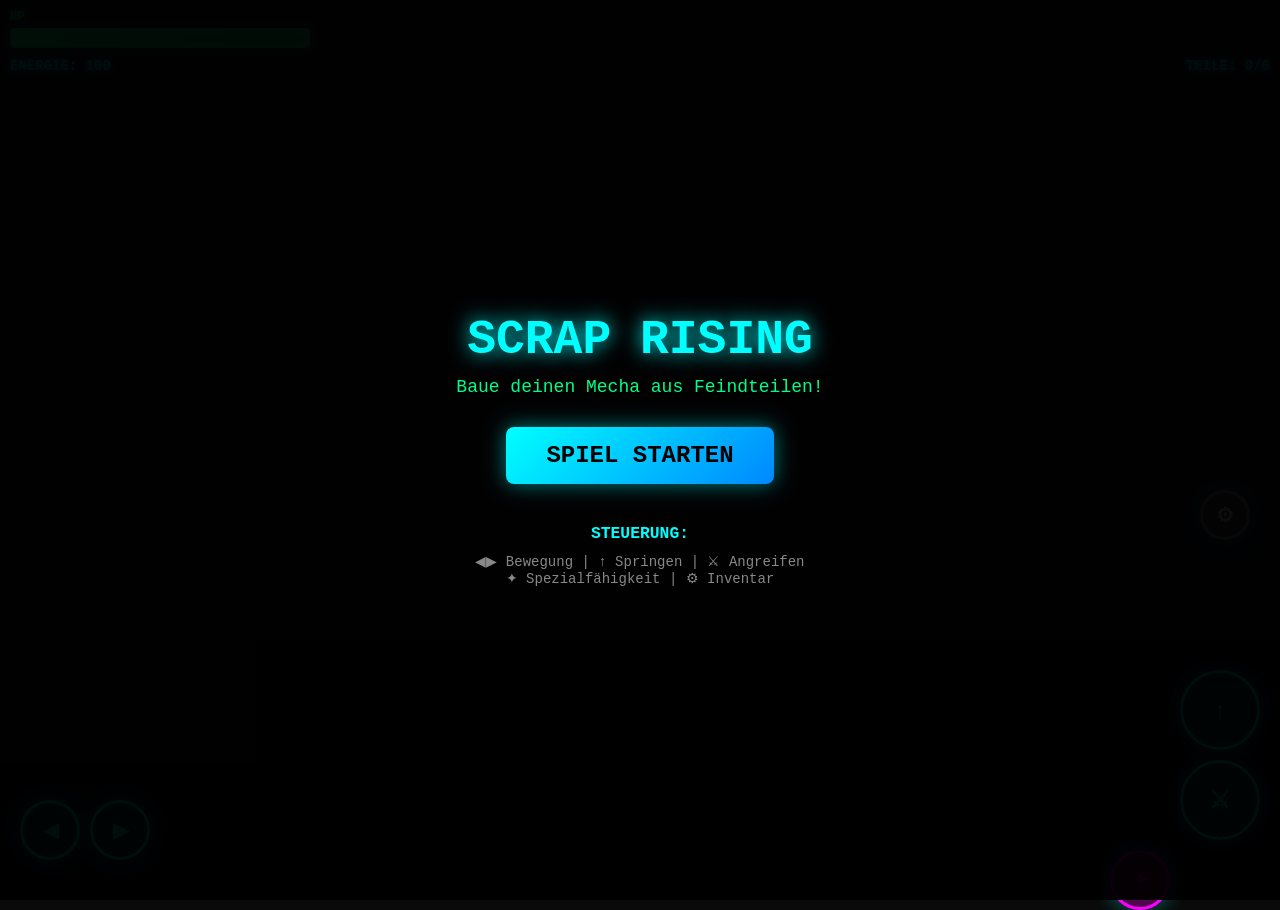
==== commit 71d4a80f: "Disable grid system CSS to prevent style conflicts Also disabled grid CSS files that could interfere" ====
--- a/index.html
+++ b/index.html
@@ -7,9 +7,11 @@
     <meta name="mobile-web-app-capable" content="yes">
     <title>Scrap Rising - Mobile Mecha Platformer</title>
     <link rel="stylesheet" href="css/style.css">
+    <!-- Grid System CSS - Disabled for now
     <link rel="stylesheet" href="css/inventory.css">
     <link rel="stylesheet" href="css/animations.css">
     <link rel="stylesheet" href="css/mobile.css">
+    -->
 </head>
 <body>
     <div id="game-container">
@@ -139,8 +141,12 @@
     </div>
 
     <!-- Game Scripts -->
-    <!-- Grid Inventory System (Core) -->
+    <!-- Original Game Parts System -->
     <script src="js/parts.js"></script>
+
+    <!-- Grid Inventory System (Core) - Disabled for now -->
+    <!-- Uncomment these when ready to use grid system:
+    <script src="js/parts-grid.js"></script>
     <script src="js/rotation.js"></script>
     <script src="js/grid.js"></script>
     <script src="js/placement.js"></script>
@@ -149,6 +155,7 @@
     <script src="js/expansion.js"></script>
     <script src="js/touch.js"></script>
     <script src="js/ui.js"></script>
+    -->
 
     <!-- Game Systems -->
     <script src="js/inventory.js"></script>
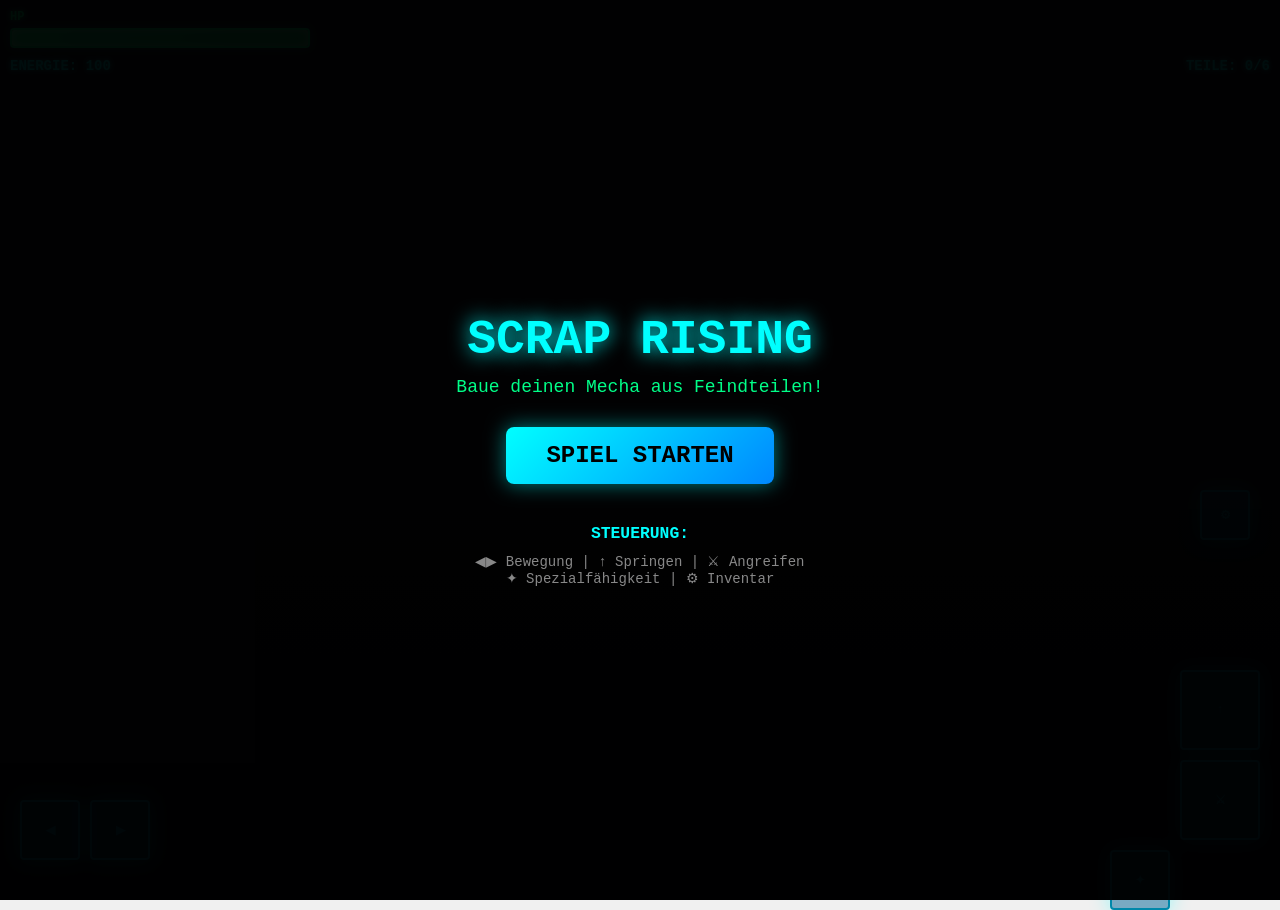
==== commit 9e7c674f: "Complete grid system integration with unified parts UNIFIED PARTS SYSTEM: ✅ Created js/parts.js comb" ====
--- a/index.html
+++ b/index.html
@@ -7,11 +7,9 @@
     <meta name="mobile-web-app-capable" content="yes">
     <title>Scrap Rising - Mobile Mecha Platformer</title>
     <link rel="stylesheet" href="css/style.css">
-    <!-- Grid System CSS - Disabled for now
     <link rel="stylesheet" href="css/inventory.css">
     <link rel="stylesheet" href="css/animations.css">
     <link rel="stylesheet" href="css/mobile.css">
-    -->
 </head>
 <body>
     <div id="game-container">
@@ -141,12 +139,10 @@
     </div>
 
     <!-- Game Scripts -->
-    <!-- Original Game Parts System -->
+    <!-- Unified Parts System (Game + Grid) -->
     <script src="js/parts.js"></script>
 
-    <!-- Grid Inventory System (Core) - Disabled for now -->
-    <!-- Uncomment these when ready to use grid system:
-    <script src="js/parts-grid.js"></script>
+    <!-- Grid Inventory System (Core) -->
     <script src="js/rotation.js"></script>
     <script src="js/grid.js"></script>
     <script src="js/placement.js"></script>
@@ -155,7 +151,6 @@
     <script src="js/expansion.js"></script>
     <script src="js/touch.js"></script>
     <script src="js/ui.js"></script>
-    -->
 
     <!-- Game Systems -->
     <script src="js/inventory.js"></script>
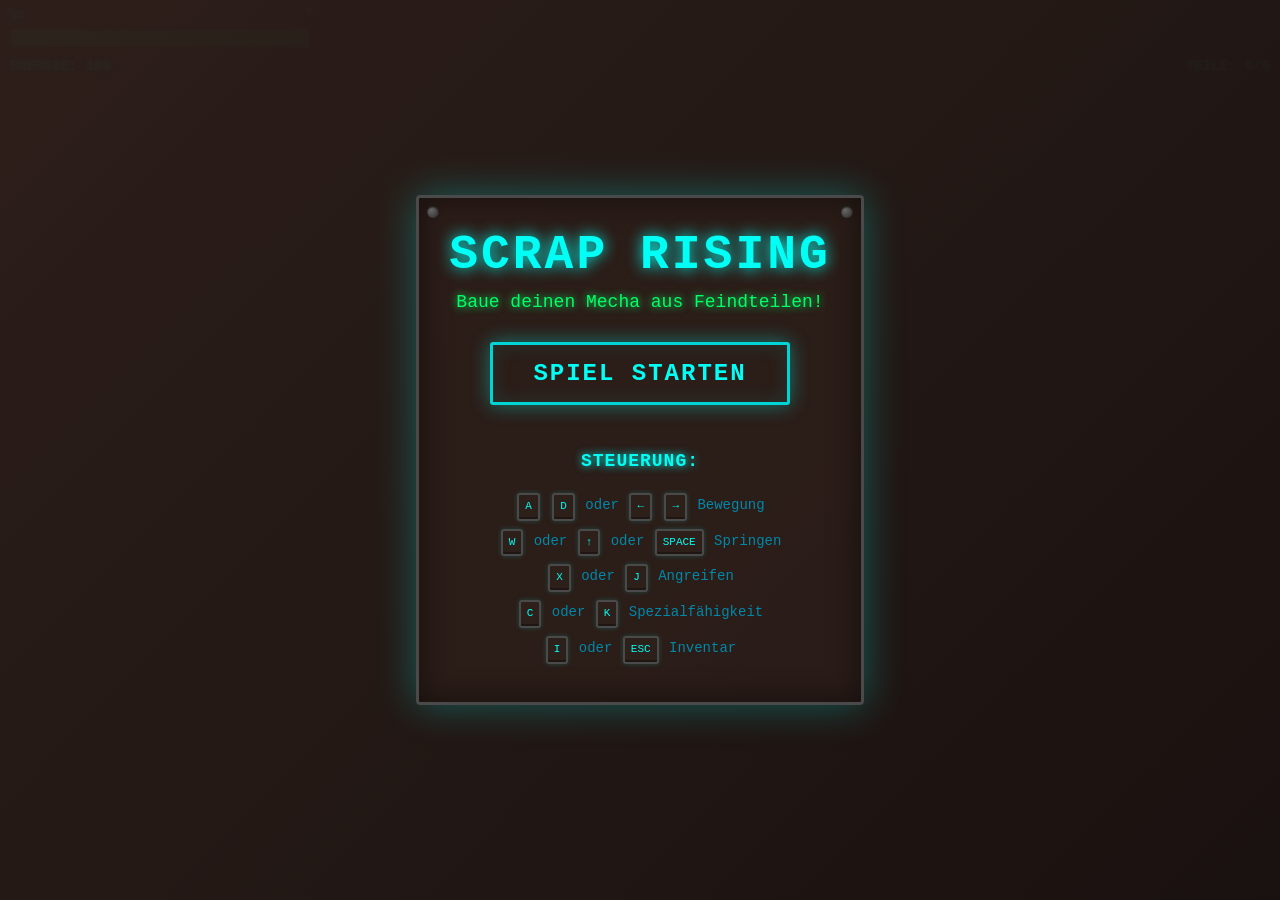
==== commit 3d370bee: "Convert game to PC-only: Remove mobile/touch controls Complete conversion from mobile to desktop-onl" ====
--- a/index.html
+++ b/index.html
@@ -45,8 +45,11 @@
                     <button class="filter-btn active" data-filter="all">ALLE</button>
                     <button class="filter-btn" data-filter="temporary">TEMPORÄR</button>
                     <button class="filter-btn" data-filter="permanent">PERMANENT</button>
-                </div>
-
+                    <button id="gridViewBtn" class="filter-btn" style="margin-left: auto; background: linear-gradient(135deg, #00ffff 0%, #0088ff 100%); color: #000;">🎮 GRID-ANSICHT</button>
+                </div>
+
+                <!-- OLD INVENTORY VIEW -->
+                <div id="oldInventoryView">
                 <div class="equipped-section">
                     <h3>AUSGERÜSTET</h3>
                     <div class="equipped-grid">
@@ -95,22 +98,94 @@
                     </div>
                     <button id="combineBtn" class="combine-btn" disabled>KOMBINIEREN</button>
                 </div>
-
-                <button id="closeInventory" class="close-btn">SCHLIESSEN</button>
-            </div>
-        </div>
-
-        <!-- Touch Controls -->
-        <div id="touchControls">
-            <div class="dpad-container">
-                <button class="control-btn dpad-btn" id="btnLeft" data-action="left">◀</button>
-                <button class="control-btn dpad-btn" id="btnRight" data-action="right">▶</button>
-            </div>
-            <div class="action-container">
-                <button class="control-btn action-btn" id="btnJump" data-action="jump">↑</button>
-                <button class="control-btn action-btn" id="btnAttack" data-action="attack">⚔</button>
-                <button class="control-btn special-btn" id="btnSpecial" data-action="special">✦</button>
-                <button class="control-btn inv-btn" id="btnInventory" data-action="inventory">⚙</button>
+                </div>
+                <!-- END OLD INVENTORY VIEW -->
+
+                <!-- GRID INVENTORY VIEW (New) -->
+                <div id="gridInventoryView" style="display: none;">
+                    <!-- Body Part Selection -->
+                    <div id="bodyOverview" class="body-overview">
+                        <h3 style="text-align: center; color: #00ffff; margin-bottom: 15px;">KÖRPERBEREICHE</h3>
+                        <div class="body-grid-selector">
+                            <button class="body-grid-btn" data-bodypart="head">
+                                <span class="body-icon">👤</span>
+                                <span>KOPF</span>
+                                <span class="grid-fill" id="grid-fill-head">0/4</span>
+                            </button>
+                            <div class="body-row-horizontal">
+                                <button class="body-grid-btn" data-bodypart="leftArm">
+                                    <span class="body-icon">💪</span>
+                                    <span>L-ARM</span>
+                                    <span class="grid-fill" id="grid-fill-leftArm">0/6</span>
+                                </button>
+                                <button class="body-grid-btn" data-bodypart="torso">
+                                    <span class="body-icon">🛡️</span>
+                                    <span>TORSO</span>
+                                    <span class="grid-fill" id="grid-fill-torso">0/9</span>
+                                </button>
+                                <button class="body-grid-btn" data-bodypart="rightArm">
+                                    <span class="body-icon">💪</span>
+                                    <span>R-ARM</span>
+                                    <span class="grid-fill" id="grid-fill-rightArm">0/6</span>
+                                </button>
+                            </div>
+                            <button class="body-grid-btn" data-bodypart="legs">
+                                <span class="body-icon">🦿</span>
+                                <span>BEINE</span>
+                                <span class="grid-fill" id="grid-fill-legs">0/6</span>
+                            </button>
+                            <button class="body-grid-btn" data-bodypart="back">
+                                <span class="body-icon">🎒</span>
+                                <span>RÜCKEN</span>
+                                <span class="grid-fill" id="grid-fill-back">0/8</span>
+                            </button>
+                        </div>
+                    </div>
+
+                    <!-- Grid Detail View -->
+                    <div id="gridDetailView" style="display: none; margin-top: 20px;">
+                        <div class="grid-detail-header">
+                            <button id="backToBodyBtn" class="control-btn">← ZURÜCK</button>
+                            <h3 id="currentBodyPartTitle" style="color: #00ffff; flex: 1; text-align: center;">TORSO GRID</h3>
+                            <button id="rotatePartBtn" class="control-btn">↻ 90°</button>
+                        </div>
+
+                        <!-- Grid Canvas -->
+                        <div class="grid-canvas-container" style="background: #1a1a2e; border: 3px solid #00ffff; border-radius: 8px; padding: 20px; margin: 15px 0; min-height: 300px; display: flex; justify-content: center; align-items: center;">
+                            <canvas id="bodyGridCanvas" style="image-rendering: pixelated;"></canvas>
+                        </div>
+
+                        <!-- Synergies Display -->
+                        <div class="synergies-display" style="background: rgba(255, 215, 0, 0.1); border: 2px solid #ffd700; border-radius: 8px; padding: 10px; margin-top: 10px;">
+                            <h4 style="color: #ffd700; margin-bottom: 8px;">⚡ AKTIVE SYNERGIEN:</h4>
+                            <div id="activeSynergiesList" style="color: #fff; font-size: 12px;"></div>
+                        </div>
+                    </div>
+
+                    <!-- Parts List for Grid -->
+                    <div class="grid-parts-list" style="margin-top: 20px;">
+                        <h4 style="color: #00ffff; margin-bottom: 10px;">VERFÜGBARE TEILE:</h4>
+                        <div id="gridPartsList" class="inventory-grid" style="max-height: 150px; overflow-y: auto;"></div>
+                    </div>
+
+                    <!-- Auto-Fit Button -->
+                    <button id="autoFitGridBtn" class="combine-btn" style="margin-top: 15px; background: linear-gradient(135deg, #00ff88 0%, #00aa55 100%);">
+                        ✨ AUTO-FIT (Alle Teile optimal platzieren)
+                    </button>
+
+                    <!-- Help Text -->
+                    <div style="margin-top: 15px; padding: 10px; background: rgba(0,255,255,0.1); border: 1px solid #00ffff; border-radius: 4px; font-size: 11px; color: #aaa;">
+                        <strong style="color: #00ffff;">ℹ️ STEUERUNG:</strong><br>
+                        • <kbd>LINKSKLICK</kbd> auf Teil aus Liste wählen<br>
+                        • <kbd>LINKSKLICK</kbd> ins Grid zum Platzieren<br>
+                        • <kbd>RECHTSKLICK</kbd> auf platziertes Teil zum Entfernen<br>
+                        • <kbd>↻ 90°</kbd> Button oder <kbd>R</kbd> für Rotation<br>
+                        • <kbd>✨ AUTO-FIT</kbd> für optimale Platzierung
+                    </div>
+                </div>
+                <!-- END GRID INVENTORY VIEW -->
+
+                <button id="closeInventory" class="close-btn">SCHLIESSEN [ESC]</button>
             </div>
         </div>
 
@@ -122,8 +197,11 @@
                 <button id="startBtn" class="start-btn">SPIEL STARTEN</button>
                 <div class="instructions">
                     <h3>STEUERUNG:</h3>
-                    <p>◀▶ Bewegung | ↑ Springen | ⚔ Angreifen</p>
-                    <p>✦ Spezialfähigkeit | ⚙ Inventar</p>
+                    <p><kbd>A</kbd> <kbd>D</kbd> oder <kbd>←</kbd> <kbd>→</kbd> Bewegung</p>
+                    <p><kbd>W</kbd> oder <kbd>↑</kbd> oder <kbd>SPACE</kbd> Springen</p>
+                    <p><kbd>X</kbd> oder <kbd>J</kbd> Angreifen</p>
+                    <p><kbd>C</kbd> oder <kbd>K</kbd> Spezialfähigkeit</p>
+                    <p><kbd>I</kbd> oder <kbd>ESC</kbd> Inventar</p>
                 </div>
             </div>
         </div>
@@ -149,8 +227,10 @@
     <script src="js/synergy.js"></script>
     <script src="js/autofit.js"></script>
     <script src="js/expansion.js"></script>
-    <script src="js/touch.js"></script>
     <script src="js/ui.js"></script>
+
+    <!-- Grid Integration -->
+    <script src="js/grid-integration.js"></script>
 
     <!-- Game Systems -->
     <script src="js/inventory.js"></script>
--- a/css/style.css
+++ b/css/style.css
@@ -1,3 +1,47 @@
+/* ============================================
+   SALVAGED TECH STYLE - SCRAP RISING
+   Rostige Scrapyard-Ästhetik + Holografische Hightech-Elemente
+   ============================================ */
+
+/* CSS VARIABLES - Color Palette */
+:root {
+    /* Rust & Metal (Passiv/Statisch) */
+    --rust-dark: #2d1f1a;
+    --rust-medium: #4a3228;
+    --rust-light: #5c4a3d;
+    --metal-dark: #2a2a2a;
+    --metal-medium: #4a4a4a;
+    --metal-light: #6a6a6a;
+
+    /* Hologram (Interaktiv/Aktiv) */
+    --holo-cyan-glow: #00fff5;
+    --holo-cyan-bright: #00d4d4;
+    --holo-cyan-dim: #006666;
+    --holo-magenta-glow: #ff00ff;
+    --holo-magenta-bright: #d400d4;
+
+    /* Status */
+    --success: #00ff66;
+    --warning: #ffaa00;
+    --danger: #ff3344;
+
+    /* Raritäten */
+    --rarity-common: #6a6a6a;
+    --rarity-uncommon: #00ff66;
+    --rarity-rare: #00aaff;
+    --rarity-epic: #aa88ff;
+    --rarity-legendary: #ffdd00;
+
+    /* Text */
+    --text-primary: #e8e8e8;
+    --text-secondary: #a0a0a0;
+    --text-holo: #00fff5;
+}
+
+/* ============================================
+   BASE STYLES
+   ============================================ */
+
 * {
     margin: 0;
     padding: 0;
@@ -8,19 +52,20 @@
 }
 
 body {
-    font-family: 'Courier New', monospace;
-    background: #0a0a0a;
+    font-family: 'Share Tech Mono', 'Courier New', monospace;
+    background: linear-gradient(135deg, var(--rust-dark) 0%, #1a1210 100%);
     overflow: hidden;
     width: 100vw;
     height: 100vh;
     position: fixed;
+    color: var(--text-primary);
 }
 
 #game-container {
     position: relative;
     width: 100vw;
     height: 100vh;
-    background: linear-gradient(180deg, #1a1a2e 0%, #0f0f1e 100%);
+    background: linear-gradient(135deg, var(--rust-dark) 0%, #1a1210 100%);
 }
 
 #gameCanvas {
@@ -30,7 +75,65 @@
     touch-action: none;
 }
 
-/* HUD Styles */
+/* ============================================
+   ANIMATIONS
+   ============================================ */
+
+/* Glow Pulse */
+@keyframes glow-pulse {
+    0%, 100% {
+        box-shadow: 0 0 8px rgba(0, 255, 245, 0.3);
+    }
+    50% {
+        box-shadow: 0 0 20px rgba(0, 255, 245, 0.6);
+    }
+}
+
+/* Hologram Glow for Text */
+@keyframes text-glow-pulse {
+    0%, 100% {
+        text-shadow: 0 0 8px var(--holo-cyan-glow);
+    }
+    50% {
+        text-shadow: 0 0 15px var(--holo-cyan-glow), 0 0 25px var(--holo-cyan-glow);
+    }
+}
+
+/* Error Shake */
+@keyframes shake {
+    0%, 100% { transform: translateX(0); }
+    25% { transform: translateX(-4px); }
+    75% { transform: translateX(4px); }
+}
+
+/* Hologram Flicker (sparsam einsetzen) */
+@keyframes flicker {
+    0%, 100% { opacity: 1; }
+    92% { opacity: 0.8; }
+    94% { opacity: 1; }
+}
+
+/* Rainbow (für Mega-Rarity) */
+@keyframes rainbow {
+    0% { border-color: #ff0000; box-shadow: 0 0 15px #ff0000; }
+    16% { border-color: #ff8800; box-shadow: 0 0 15px #ff8800; }
+    33% { border-color: #ffff00; box-shadow: 0 0 15px #ffff00; }
+    50% { border-color: #00ff00; box-shadow: 0 0 15px #00ff00; }
+    66% { border-color: #0088ff; box-shadow: 0 0 15px #0088ff; }
+    83% { border-color: #aa00ff; box-shadow: 0 0 15px #aa00ff; }
+    100% { border-color: #ff0000; box-shadow: 0 0 15px #ff0000; }
+}
+
+/* Scanline Effect */
+@keyframes scanline {
+    0% { transform: translateY(-100%); }
+    100% { transform: translateY(100%); }
+}
+
+/* ============================================
+   HUD STYLES
+   ============================================ */
+
 #hud {
     position: absolute;
     top: 0;
@@ -51,152 +154,100 @@
 .health-bar, .boss-health {
     flex: 1;
     max-width: 300px;
-}
+    position: relative;
+}
+
+/* Nieten an HUD-Elementen */
+.health-bar::before,
+.health-bar::after {
+    content: '';
+    position: absolute;
+    width: 10px;
+    height: 10px;
+    background: radial-gradient(circle at 30% 30%, var(--metal-light), var(--metal-dark));
+    border-radius: 50%;
+    top: -5px;
+    box-shadow: inset 0 1px 2px rgba(0,0,0,0.8);
+}
+
+.health-bar::before { left: -5px; }
+.health-bar::after { right: -5px; }
 
 .bar-label {
-    color: #00ff88;
+    color: var(--text-holo);
     font-size: 12px;
     font-weight: bold;
     margin-bottom: 4px;
-    text-shadow: 0 0 5px #00ff88;
+    text-shadow: 0 0 8px var(--holo-cyan-glow);
+    letter-spacing: 1px;
+    text-transform: uppercase;
 }
 
 .bar-container {
-    background: rgba(0, 0, 0, 0.7);
-    border: 2px solid #00ff88;
-    border-radius: 4px;
+    background: var(--rust-dark);
+    border: 2px solid var(--metal-medium);
+    border-radius: 3px;
     height: 20px;
     overflow: hidden;
-    box-shadow: 0 0 10px rgba(0, 255, 136, 0.3);
+    position: relative;
+}
+
+/* Scanline Overlay für Hologramm-Effekt */
+.bar-container::after {
+    content: '';
+    position: absolute;
+    top: 0;
+    left: 0;
+    right: 0;
+    height: 2px;
+    background: linear-gradient(90deg,
+        transparent 0%,
+        rgba(0, 255, 245, 0.3) 50%,
+        transparent 100%
+    );
+    animation: scanline 2s linear infinite;
 }
 
 .bar-fill {
     height: 100%;
-    background: linear-gradient(90deg, #00ff88 0%, #00cc66 100%);
+    background: linear-gradient(90deg, var(--success) 0%, #00aa44 100%);
     transition: width 0.3s ease;
     width: 100%;
-    box-shadow: inset 0 0 10px rgba(255, 255, 255, 0.5);
+    box-shadow:
+        inset 0 0 10px rgba(255, 255, 255, 0.3),
+        0 0 10px rgba(0, 255, 102, 0.5);
 }
 
 .bar-fill.boss {
-    background: linear-gradient(90deg, #ff0066 0%, #cc0044 100%);
+    background: linear-gradient(90deg, var(--danger) 0%, #cc0022 100%);
+    box-shadow:
+        inset 0 0 10px rgba(255, 255, 255, 0.3),
+        0 0 10px rgba(255, 51, 68, 0.5);
 }
 
 .hud-info {
     display: flex;
     justify-content: space-between;
-    color: #00ffff;
+    color: var(--text-holo);
     font-size: 14px;
-    text-shadow: 0 0 5px #00ffff;
+    text-shadow: 0 0 5px var(--holo-cyan-glow);
     font-weight: bold;
 }
 
-/* Touch Controls */
-#touchControls {
-    position: absolute;
-    bottom: 0;
-    left: 0;
-    right: 0;
-    height: 200px;
-    z-index: 20;
-    pointer-events: none;
-}
-
-.dpad-container {
-    position: absolute;
-    left: 20px;
-    bottom: 40px;
-    display: flex;
-    gap: 10px;
-}
-
-.action-container {
-    position: absolute;
-    right: 20px;
-    bottom: 40px;
-    display: flex;
-    flex-direction: column;
-    align-items: flex-end;
-    gap: 10px;
-}
-
-.control-btn {
-    pointer-events: auto;
-    border: 3px solid #00ffff;
-    background: rgba(0, 100, 150, 0.5);
-    color: #00ffff;
-    font-size: 24px;
-    font-weight: bold;
-    border-radius: 50%;
-    width: 70px;
-    height: 70px;
-    display: flex;
-    align-items: center;
-    justify-content: center;
-    cursor: pointer;
-    transition: all 0.1s;
-    box-shadow: 0 0 20px rgba(0, 255, 255, 0.4);
-    touch-action: none;
-}
-
-.control-btn:active {
-    background: rgba(0, 255, 255, 0.6);
-    transform: scale(0.95);
-    box-shadow: 0 0 30px rgba(0, 255, 255, 0.8);
-}
-
-.dpad-btn {
-    width: 60px;
-    height: 60px;
-    font-size: 20px;
-}
-
-.action-btn {
-    width: 80px;
-    height: 80px;
-}
-
-.special-btn {
-    width: 60px;
-    height: 60px;
-    background: rgba(150, 0, 150, 0.5);
-    border-color: #ff00ff;
-    color: #ff00ff;
-    font-size: 20px;
-    align-self: flex-end;
-    margin-right: 90px;
-    margin-bottom: -50px;
-}
-
-.special-btn:active {
-    background: rgba(255, 0, 255, 0.6);
-    box-shadow: 0 0 30px rgba(255, 0, 255, 0.8);
-}
-
-.inv-btn {
-    width: 50px;
-    height: 50px;
-    font-size: 20px;
-    position: absolute;
-    top: -180px;
-    right: 10px;
-    background: rgba(100, 100, 100, 0.5);
-    border-color: #888;
-    color: #fff;
-}
-
-.inv-btn:active {
-    background: rgba(150, 150, 150, 0.6);
-}
-
-/* Screen Overlays */
+/* ============================================
+   SCREEN OVERLAYS
+   ============================================ */
+
 .screen-overlay {
     position: absolute;
     top: 0;
     left: 0;
     right: 0;
     bottom: 0;
-    background: rgba(0, 0, 0, 0.95);
+    background: linear-gradient(135deg,
+        rgba(45, 31, 26, 0.98) 0%,
+        rgba(26, 18, 16, 0.98) 100%
+    );
     z-index: 100;
     display: flex;
     align-items: center;
@@ -204,93 +255,196 @@
     pointer-events: auto;
 }
 
-/* Start Screen */
+/* ============================================
+   START SCREEN
+   ============================================ */
+
 .start-container {
     text-align: center;
-    color: #00ffff;
-    padding: 20px;
-}
+    color: var(--text-holo);
+    padding: 30px;
+    background: rgba(45, 31, 26, 0.8);
+    border: 3px solid var(--metal-medium);
+    border-radius: 4px;
+    position: relative;
+    box-shadow:
+        inset 0 0 30px rgba(0, 0, 0, 0.5),
+        0 0 40px rgba(0, 255, 245, 0.3);
+}
+
+/* Nieten an Ecken */
+.start-container::before,
+.start-container::after {
+    content: '';
+    position: absolute;
+    width: 12px;
+    height: 12px;
+    background: radial-gradient(circle at 30% 30%, var(--metal-light), var(--metal-dark));
+    border-radius: 50%;
+    box-shadow: inset 0 1px 2px rgba(0,0,0,0.8);
+}
+
+.start-container::before { top: 8px; left: 8px; }
+.start-container::after { top: 8px; right: 8px; }
 
 .start-container h1 {
     font-size: 48px;
     margin-bottom: 10px;
-    text-shadow: 0 0 20px #00ffff;
-    animation: glow 2s ease-in-out infinite;
-}
-
-@keyframes glow {
-    0%, 100% { text-shadow: 0 0 20px #00ffff, 0 0 40px #00ffff; }
-    50% { text-shadow: 0 0 30px #00ffff, 0 0 60px #00ffff, 0 0 80px #00ffff; }
+    text-shadow: 0 0 15px var(--holo-cyan-glow);
+    animation: text-glow-pulse 2s ease-in-out infinite;
+    letter-spacing: 3px;
+    text-transform: uppercase;
 }
 
 .tagline {
     font-size: 18px;
     margin-bottom: 30px;
-    color: #00ff88;
+    color: var(--success);
+    text-shadow: 0 0 8px var(--success);
 }
 
 .start-btn {
-    background: linear-gradient(135deg, #00ffff 0%, #0088ff 100%);
-    border: none;
-    color: #000;
+    background: transparent;
+    border: 3px solid var(--holo-cyan-bright);
+    color: var(--text-holo);
     font-size: 24px;
     font-weight: bold;
     padding: 15px 40px;
-    border-radius: 8px;
+    border-radius: 3px;
     cursor: pointer;
-    box-shadow: 0 0 20px rgba(0, 255, 255, 0.5);
+    box-shadow:
+        0 0 20px rgba(0, 255, 245, 0.4),
+        inset 0 0 20px rgba(0, 255, 245, 0.1);
     transition: all 0.3s;
-    font-family: 'Courier New', monospace;
+    font-family: 'Share Tech Mono', 'Courier New', monospace;
+    text-transform: uppercase;
+    letter-spacing: 2px;
+    position: relative;
+}
+
+.start-btn::before {
+    content: '';
+    position: absolute;
+    top: 50%;
+    left: 50%;
+    width: 0;
+    height: 0;
+    background: rgba(0, 255, 245, 0.2);
+    border-radius: 3px;
+    transform: translate(-50%, -50%);
+    transition: all 0.3s;
 }
 
 .start-btn:active {
     transform: scale(0.95);
-    box-shadow: 0 0 30px rgba(0, 255, 255, 0.8);
+    box-shadow: 0 0 30px rgba(0, 255, 245, 0.8);
+}
+
+.start-btn:active::before {
+    width: 100%;
+    height: 100%;
 }
 
 .instructions {
     margin-top: 40px;
     font-size: 14px;
-    color: #888;
+    color: var(--text-secondary);
+    line-height: 1.8;
 }
 
 .instructions h3 {
-    color: #00ffff;
-    margin-bottom: 10px;
-}
-
-/* Game Over Screen */
+    color: var(--text-holo);
+    margin-bottom: 15px;
+    text-shadow: 0 0 8px var(--holo-cyan-glow);
+    letter-spacing: 1px;
+    font-size: 18px;
+}
+
+.instructions p {
+    margin-bottom: 8px;
+}
+
+/* ============================================
+   GAME OVER SCREEN
+   ============================================ */
+
 .gameover-container {
     text-align: center;
-    color: #ff0066;
-    padding: 20px;
+    color: var(--danger);
+    padding: 30px;
+    background: rgba(45, 31, 26, 0.8);
+    border: 3px solid var(--metal-medium);
+    border-radius: 4px;
+    position: relative;
 }
 
 .gameover-container h1 {
     font-size: 48px;
     margin-bottom: 20px;
-    text-shadow: 0 0 20px #ff0066;
-}
-
-/* Inventory Screen */
+    text-shadow: 0 0 20px var(--danger);
+    letter-spacing: 2px;
+}
+
+/* ============================================
+   INVENTORY SCREEN
+   ============================================ */
+
 .inventory-container {
-    width: 95%;
-    max-width: 800px;
-    height: 90%;
-    background: rgba(10, 10, 30, 0.98);
-    border: 3px solid #00ffff;
-    border-radius: 10px;
-    padding: 20px;
+    width: 90%;
+    max-width: 1200px;
+    height: 85%;
+    max-height: 900px;
+    background: linear-gradient(135deg, var(--rust-medium) 0%, var(--rust-dark) 100%);
+    border: 3px solid var(--metal-medium);
+    border-radius: 4px;
+    padding: 30px;
     overflow-y: auto;
-    color: #fff;
-    box-shadow: 0 0 40px rgba(0, 255, 255, 0.5);
-}
+    color: var(--text-primary);
+    box-shadow:
+        inset 0 0 40px rgba(0, 0, 0, 0.5),
+        0 0 30px rgba(0, 255, 245, 0.2);
+    position: relative;
+}
+
+/* Nieten an Ecken */
+.inventory-container::before,
+.inventory-container::after {
+    content: '';
+    position: absolute;
+    width: 14px;
+    height: 14px;
+    background: radial-gradient(circle at 30% 30%, var(--metal-light), var(--metal-dark));
+    border-radius: 50%;
+    box-shadow: inset 0 1px 2px rgba(0,0,0,0.8);
+    z-index: 10;
+}
+
+.inventory-container::before { top: 10px; left: 10px; }
+.inventory-container::after { top: 10px; right: 10px; }
 
 .inventory-container h2 {
     text-align: center;
-    color: #00ffff;
+    color: var(--text-holo);
     margin-bottom: 20px;
-    text-shadow: 0 0 10px #00ffff;
+    text-shadow: 0 0 10px var(--holo-cyan-glow);
+    letter-spacing: 2px;
+    text-transform: uppercase;
+}
+
+/* Schweißnaht als Trenner unter Überschrift */
+.inventory-container h2::after {
+    content: '';
+    display: block;
+    width: 100%;
+    height: 2px;
+    background: linear-gradient(90deg,
+        transparent 0%,
+        var(--rust-light) 20%,
+        var(--rust-medium) 50%,
+        var(--rust-light) 80%,
+        transparent 100%
+    );
+    margin-top: 10px;
 }
 
 .inventory-filters {
@@ -298,59 +452,91 @@
     justify-content: center;
     gap: 10px;
     margin-bottom: 20px;
+    flex-wrap: wrap;
 }
 
 .filter-btn {
-    background: rgba(0, 100, 150, 0.5);
-    border: 2px solid #00ffff;
-    color: #00ffff;
+    background: transparent;
+    border: 2px solid var(--metal-medium);
+    color: var(--text-secondary);
     padding: 8px 16px;
-    border-radius: 4px;
+    border-radius: 3px;
     cursor: pointer;
-    font-family: 'Courier New', monospace;
+    font-family: 'Share Tech Mono', 'Courier New', monospace;
     font-size: 12px;
     transition: all 0.2s;
+    text-transform: uppercase;
+    letter-spacing: 1px;
+}
+
+.filter-btn:hover {
+    border-color: var(--holo-cyan-bright);
+    color: var(--text-holo);
 }
 
 .filter-btn.active {
-    background: rgba(0, 255, 255, 0.5);
-    color: #000;
-    box-shadow: 0 0 15px rgba(0, 255, 255, 0.8);
+    background: rgba(0, 255, 245, 0.15);
+    border-color: var(--holo-cyan-bright);
+    color: var(--text-holo);
+    box-shadow: 0 0 15px rgba(0, 255, 245, 0.3);
+    text-shadow: 0 0 8px var(--holo-cyan-glow);
 }
 
 .equipped-section, .inventory-section, .combination-section {
     margin-bottom: 25px;
     padding: 15px;
-    background: rgba(0, 0, 0, 0.3);
-    border: 1px solid #00ffff;
-    border-radius: 5px;
+    background: rgba(26, 18, 16, 0.5);
+    border: 2px solid var(--metal-medium);
+    border-radius: 3px;
+    position: relative;
+}
+
+/* Nieten an Sektionen */
+.equipped-section::before,
+.inventory-section::before,
+.combination-section::before {
+    content: '';
+    position: absolute;
+    width: 10px;
+    height: 10px;
+    background: radial-gradient(circle at 30% 30%, var(--metal-light), var(--metal-dark));
+    border-radius: 50%;
+    top: -5px;
+    left: 10px;
+    box-shadow: inset 0 1px 2px rgba(0,0,0,0.8);
 }
 
 .equipped-section h3, .inventory-section h3, .combination-section h3 {
-    color: #00ff88;
+    color: var(--text-holo);
     margin-bottom: 15px;
     font-size: 16px;
+    text-shadow: 0 0 8px var(--holo-cyan-glow);
+    letter-spacing: 1px;
+    text-transform: uppercase;
 }
 
 .equipped-grid {
     display: grid;
     grid-template-columns: repeat(3, 1fr);
-    gap: 10px;
+    gap: 15px;
 }
 
 .equip-slot {
-    background: rgba(0, 50, 80, 0.5);
-    border: 2px solid #00ffff;
-    border-radius: 5px;
+    background: var(--rust-dark);
+    border: 2px solid var(--metal-medium);
+    border-radius: 3px;
     padding: 8px;
     text-align: center;
     min-height: 80px;
+    position: relative;
 }
 
 .slot-label {
     font-size: 10px;
-    color: #00ffff;
+    color: var(--text-holo);
     margin-bottom: 5px;
+    text-shadow: 0 0 5px var(--holo-cyan-glow);
+    text-transform: uppercase;
 }
 
 .slot-content {
@@ -363,47 +549,73 @@
 
 .inventory-grid {
     display: grid;
-    grid-template-columns: repeat(4, 1fr);
-    gap: 10px;
-    max-height: 300px;
+    grid-template-columns: repeat(6, 1fr);
+    gap: 12px;
+    max-height: 400px;
     overflow-y: auto;
 }
 
+/* Custom Scrollbar */
+.inventory-grid::-webkit-scrollbar,
+.inventory-container::-webkit-scrollbar {
+    width: 8px;
+}
+
+.inventory-grid::-webkit-scrollbar-track,
+.inventory-container::-webkit-scrollbar-track {
+    background: var(--rust-dark);
+}
+
+.inventory-grid::-webkit-scrollbar-thumb,
+.inventory-container::-webkit-scrollbar-thumb {
+    background: var(--metal-medium);
+    border-radius: 4px;
+}
+
+.inventory-grid::-webkit-scrollbar-thumb:hover,
+.inventory-container::-webkit-scrollbar-thumb:hover {
+    background: var(--metal-light);
+}
+
 .inventory-item {
-    background: rgba(50, 50, 50, 0.8);
-    border: 2px solid #666;
-    border-radius: 5px;
+    background: var(--rust-dark);
+    border: 2px solid var(--metal-medium);
+    border-radius: 3px;
     padding: 10px;
     text-align: center;
     cursor: pointer;
     transition: all 0.2s;
     font-size: 11px;
+    position: relative;
 }
 
 .inventory-item:hover {
-    transform: scale(1.05);
-    border-color: #00ffff;
-}
-
-.inventory-item.common { border-color: #888; }
-.inventory-item.uncommon { border-color: #00ff00; }
-.inventory-item.rare { border-color: #0088ff; }
-.inventory-item.epic { border-color: #aa00ff; }
-.inventory-item.super { border-color: #ffaa00; box-shadow: 0 0 10px #ffaa00; }
+    transform: translateY(-3px);
+    border-color: var(--holo-cyan-bright);
+    box-shadow: 0 5px 15px rgba(0, 255, 245, 0.3);
+}
+
+/* Rarity Borders mit Glow */
+.inventory-item.common { border-color: var(--rarity-common); }
+.inventory-item.uncommon {
+    border-color: var(--rarity-uncommon);
+    box-shadow: 0 0 8px rgba(0, 255, 102, 0.3);
+}
+.inventory-item.rare {
+    border-color: var(--rarity-rare);
+    box-shadow: 0 0 8px rgba(0, 170, 255, 0.3);
+}
+.inventory-item.epic {
+    border-color: var(--rarity-epic);
+    box-shadow: 0 0 10px rgba(170, 136, 255, 0.4);
+}
+.inventory-item.super {
+    border-color: var(--warning);
+    box-shadow: 0 0 12px rgba(255, 170, 0, 0.5);
+    animation: glow-pulse 2s ease-in-out infinite;
+}
 .inventory-item.mega {
-    border-color: #ff00ff;
-    box-shadow: 0 0 15px #ff00ff;
     animation: rainbow 3s linear infinite;
-}
-
-@keyframes rainbow {
-    0% { border-color: #ff0000; }
-    16% { border-color: #ff8800; }
-    33% { border-color: #ffff00; }
-    50% { border-color: #00ff00; }
-    66% { border-color: #0088ff; }
-    83% { border-color: #aa00ff; }
-    100% { border-color: #ff0000; }
 }
 
 .inventory-item.temporary::after {
@@ -412,16 +624,22 @@
     top: 2px;
     right: 2px;
     font-size: 14px;
+    text-shadow: 0 0 5px rgba(255, 170, 0, 0.8);
 }
 
 .inventory-item.permanent::after {
-    content: '✓';
+    content: '★';
     position: absolute;
     top: 2px;
     right: 2px;
     font-size: 14px;
-    color: #00ff00;
-}
+    color: var(--success);
+    text-shadow: 0 0 5px var(--success);
+}
+
+/* ============================================
+   COMBINATION AREA
+   ============================================ */
 
 .combo-area {
     display: flex;
@@ -439,85 +657,190 @@
 .combo-slot {
     width: 60px;
     height: 60px;
-    background: rgba(0, 50, 80, 0.5);
-    border: 2px dashed #00ffff;
-    border-radius: 5px;
+    background: var(--rust-dark);
+    border: 2px dashed var(--metal-medium);
+    border-radius: 3px;
     display: flex;
     align-items: center;
     justify-content: center;
     font-size: 11px;
+    cursor: pointer;
+    transition: all 0.2s;
+}
+
+.combo-slot:hover {
+    border-color: var(--holo-cyan-bright);
+    box-shadow: 0 0 10px rgba(0, 255, 245, 0.3);
 }
 
 .combo-arrow {
     font-size: 30px;
-    color: #00ffff;
+    color: var(--text-holo);
+    text-shadow: 0 0 10px var(--holo-cyan-glow);
 }
 
 .combo-result {
     width: 80px;
     height: 80px;
-    background: rgba(0, 80, 50, 0.5);
-    border: 2px solid #00ff88;
-    border-radius: 5px;
+    background: var(--rust-dark);
+    border: 2px solid var(--holo-cyan-bright);
+    border-radius: 3px;
     display: flex;
     align-items: center;
     justify-content: center;
     font-size: 12px;
-}
+    box-shadow: 0 0 15px rgba(0, 255, 245, 0.3);
+}
+
+/* ============================================
+   BUTTONS
+   ============================================ */
 
 .combine-btn {
     width: 100%;
-    background: linear-gradient(135deg, #00ff88 0%, #00aa55 100%);
-    border: none;
-    color: #000;
+    background: transparent;
+    border: 3px solid var(--holo-cyan-bright);
+    color: var(--text-holo);
     font-size: 18px;
     font-weight: bold;
     padding: 12px;
-    border-radius: 5px;
+    border-radius: 3px;
     cursor: pointer;
-    font-family: 'Courier New', monospace;
+    font-family: 'Share Tech Mono', 'Courier New', monospace;
     transition: all 0.2s;
+    text-transform: uppercase;
+    letter-spacing: 2px;
+    box-shadow:
+        0 0 15px rgba(0, 255, 245, 0.3),
+        inset 0 0 15px rgba(0, 255, 245, 0.1);
+}
+
+.combine-btn:hover {
+    background: rgba(0, 255, 245, 0.1);
 }
 
 .combine-btn:disabled {
-    background: #333;
-    color: #666;
+    background: transparent;
+    border-color: var(--metal-dark);
+    color: var(--text-secondary);
     cursor: not-allowed;
+    box-shadow: none;
 }
 
 .combine-btn:not(:disabled):active {
     transform: scale(0.98);
+    box-shadow: 0 0 25px rgba(0, 255, 245, 0.6);
 }
 
 .close-btn {
     width: 100%;
-    background: rgba(100, 100, 100, 0.5);
-    border: 2px solid #888;
-    color: #fff;
+    background: transparent;
+    border: 2px solid var(--metal-medium);
+    color: var(--text-secondary);
     font-size: 16px;
     font-weight: bold;
     padding: 10px;
-    border-radius: 5px;
+    border-radius: 3px;
     cursor: pointer;
     margin-top: 10px;
-    font-family: 'Courier New', monospace;
+    font-family: 'Share Tech Mono', 'Courier New', monospace;
+    text-transform: uppercase;
+    letter-spacing: 1px;
 }
 
 .close-btn:active {
-    background: rgba(150, 150, 150, 0.5);
-}
-
-/* Responsive adjustments */
-@media (max-width: 600px) {
-    .equipped-grid {
-        grid-template-columns: repeat(2, 1fr);
-    }
-
-    .inventory-grid {
-        grid-template-columns: repeat(3, 1fr);
-    }
-
-    .start-container h1 {
-        font-size: 36px;
-    }
-}
+    background: rgba(74, 74, 74, 0.3);
+    border-color: var(--metal-light);
+}
+
+/* ============================================
+   GRID INVENTORY SPECIFIC
+   ============================================ */
+
+.body-grid-selector {
+    display: flex;
+    flex-direction: column;
+    gap: 10px;
+    align-items: center;
+}
+
+.body-row-horizontal {
+    display: flex;
+    gap: 10px;
+    justify-content: center;
+}
+
+.body-grid-btn {
+    background: var(--rust-dark);
+    border: 3px solid var(--metal-medium);
+    border-radius: 3px;
+    padding: 12px;
+    min-width: 100px;
+    display: flex;
+    flex-direction: column;
+    align-items: center;
+    gap: 5px;
+    cursor: pointer;
+    transition: all 0.2s;
+    position: relative;
+}
+
+.body-grid-btn::before {
+    content: '';
+    position: absolute;
+    width: 8px;
+    height: 8px;
+    background: radial-gradient(circle at 30% 30%, var(--metal-light), var(--metal-dark));
+    border-radius: 50%;
+    top: 5px;
+    left: 5px;
+    box-shadow: inset 0 1px 2px rgba(0,0,0,0.8);
+}
+
+.body-grid-btn:hover,
+.body-grid-btn:active {
+    border-color: var(--holo-cyan-bright);
+    background: rgba(0, 255, 245, 0.1);
+    transform: translateY(-2px);
+    box-shadow: 0 5px 20px rgba(0, 255, 245, 0.3);
+}
+
+.body-icon {
+    font-size: 24px;
+}
+
+.grid-fill {
+    font-size: 10px;
+    color: var(--text-secondary);
+    background: rgba(0, 0, 0, 0.3);
+    padding: 2px 6px;
+    border-radius: 2px;
+}
+
+.grid-detail-header {
+    display: flex;
+    justify-content: space-between;
+    align-items: center;
+    margin-bottom: 15px;
+}
+
+/* ============================================
+   KBD TAG STYLING (für Tastatur-Anzeigen)
+   ============================================ */
+
+kbd {
+    background: var(--rust-dark);
+    border: 2px solid var(--metal-medium);
+    border-radius: 3px;
+    padding: 2px 6px;
+    font-family: 'Share Tech Mono', 'Courier New', monospace;
+    font-size: 11px;
+    color: var(--text-holo);
+    box-shadow:
+        inset 0 -2px 0 rgba(0, 0, 0, 0.3),
+        0 0 5px rgba(0, 255, 245, 0.2);
+    margin: 0 2px;
+    display: inline-block;
+    min-width: 20px;
+    text-align: center;
+}
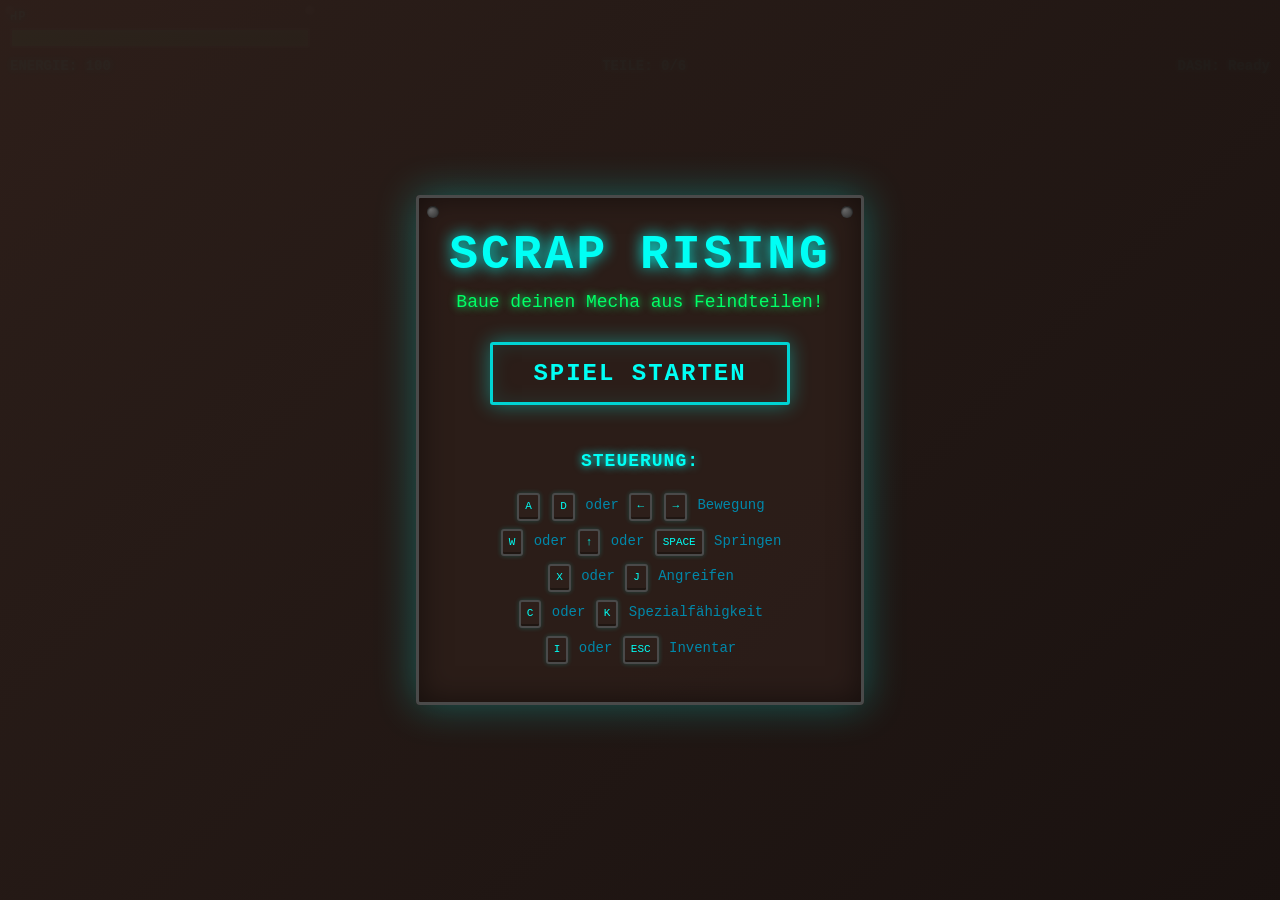
==== commit e5d6a138: "Add dash mechanic, reduce enemy damage, add weapon drops Dash mechanic: - Double-tap space to dash (" ====
--- a/index.html
+++ b/index.html
@@ -34,6 +34,7 @@
             <div class="hud-info">
                 <div id="energyDisplay">ENERGIE: <span id="energyValue">100</span></div>
                 <div id="partsDisplay">TEILE: <span id="partsValue">0/6</span></div>
+                <div id="dashDisplay">DASH: <span id="dashValue">Ready</span></div>
             </div>
         </div>
 
